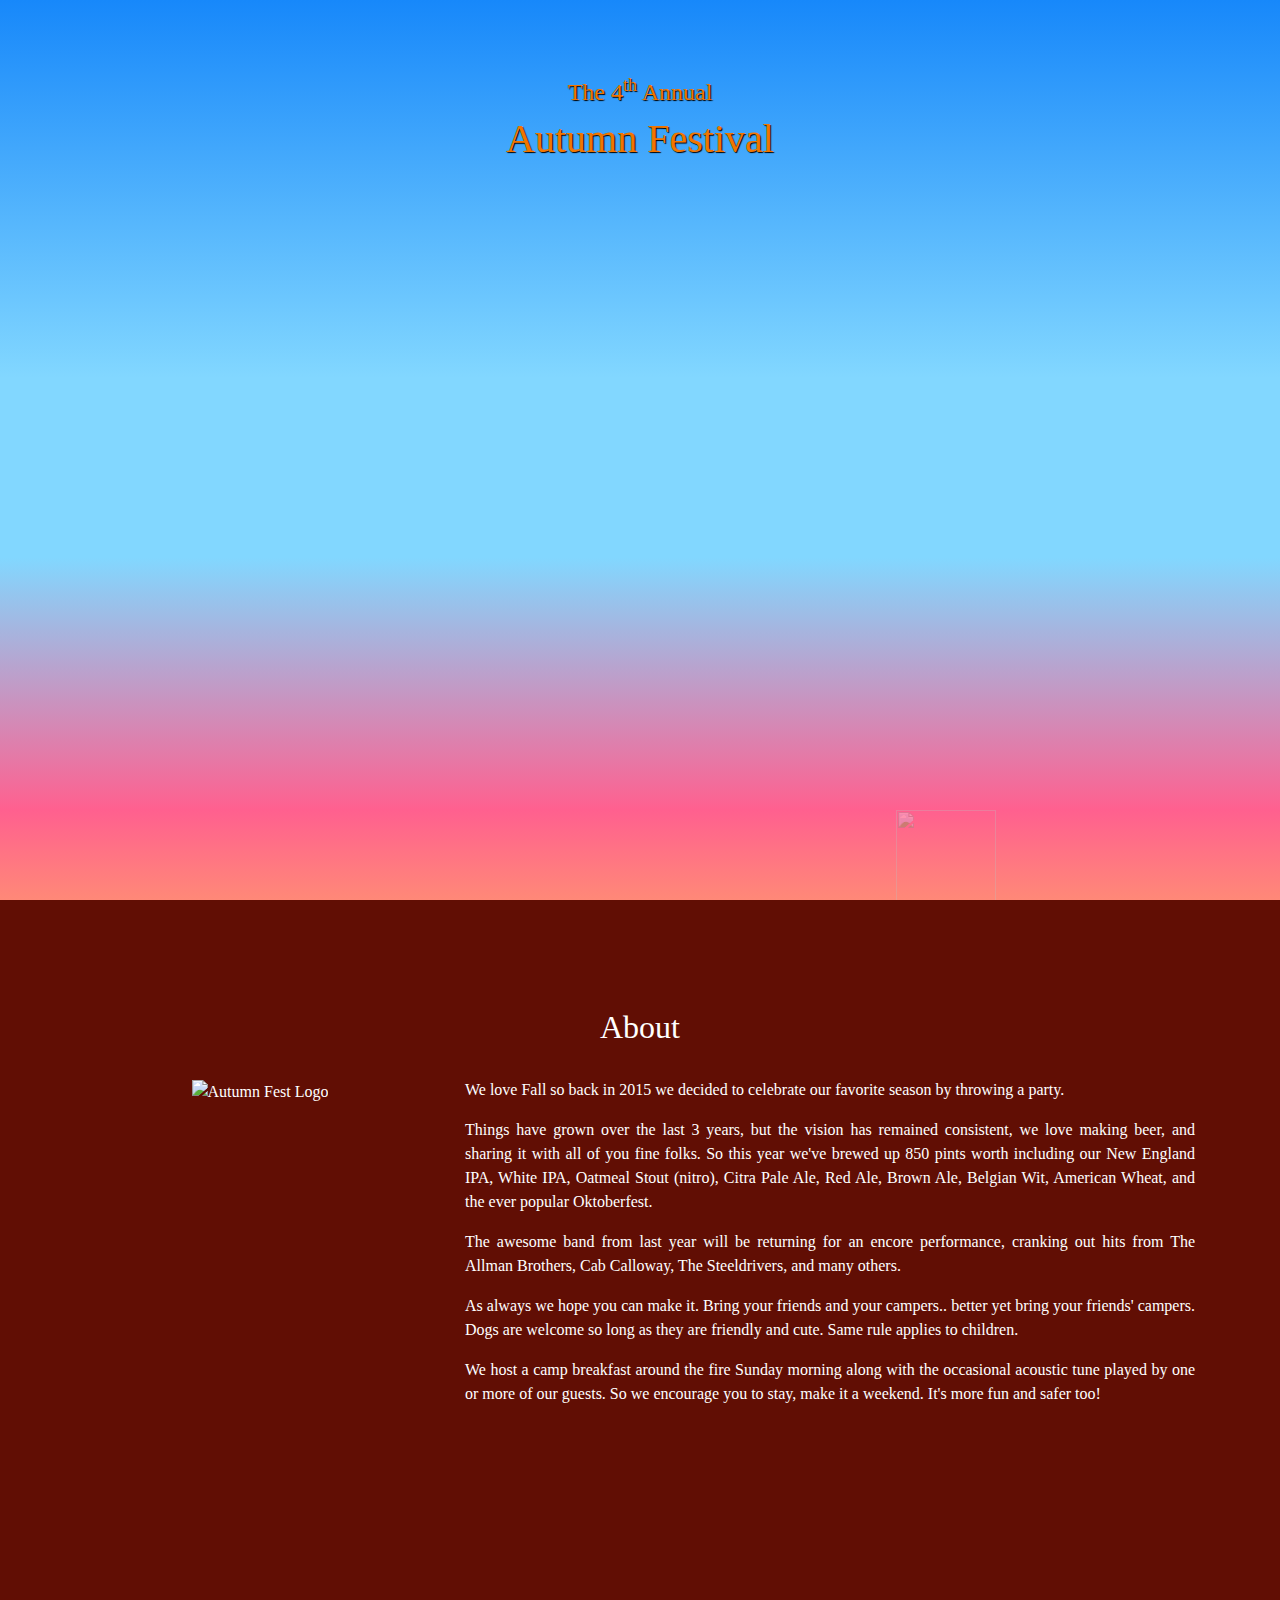
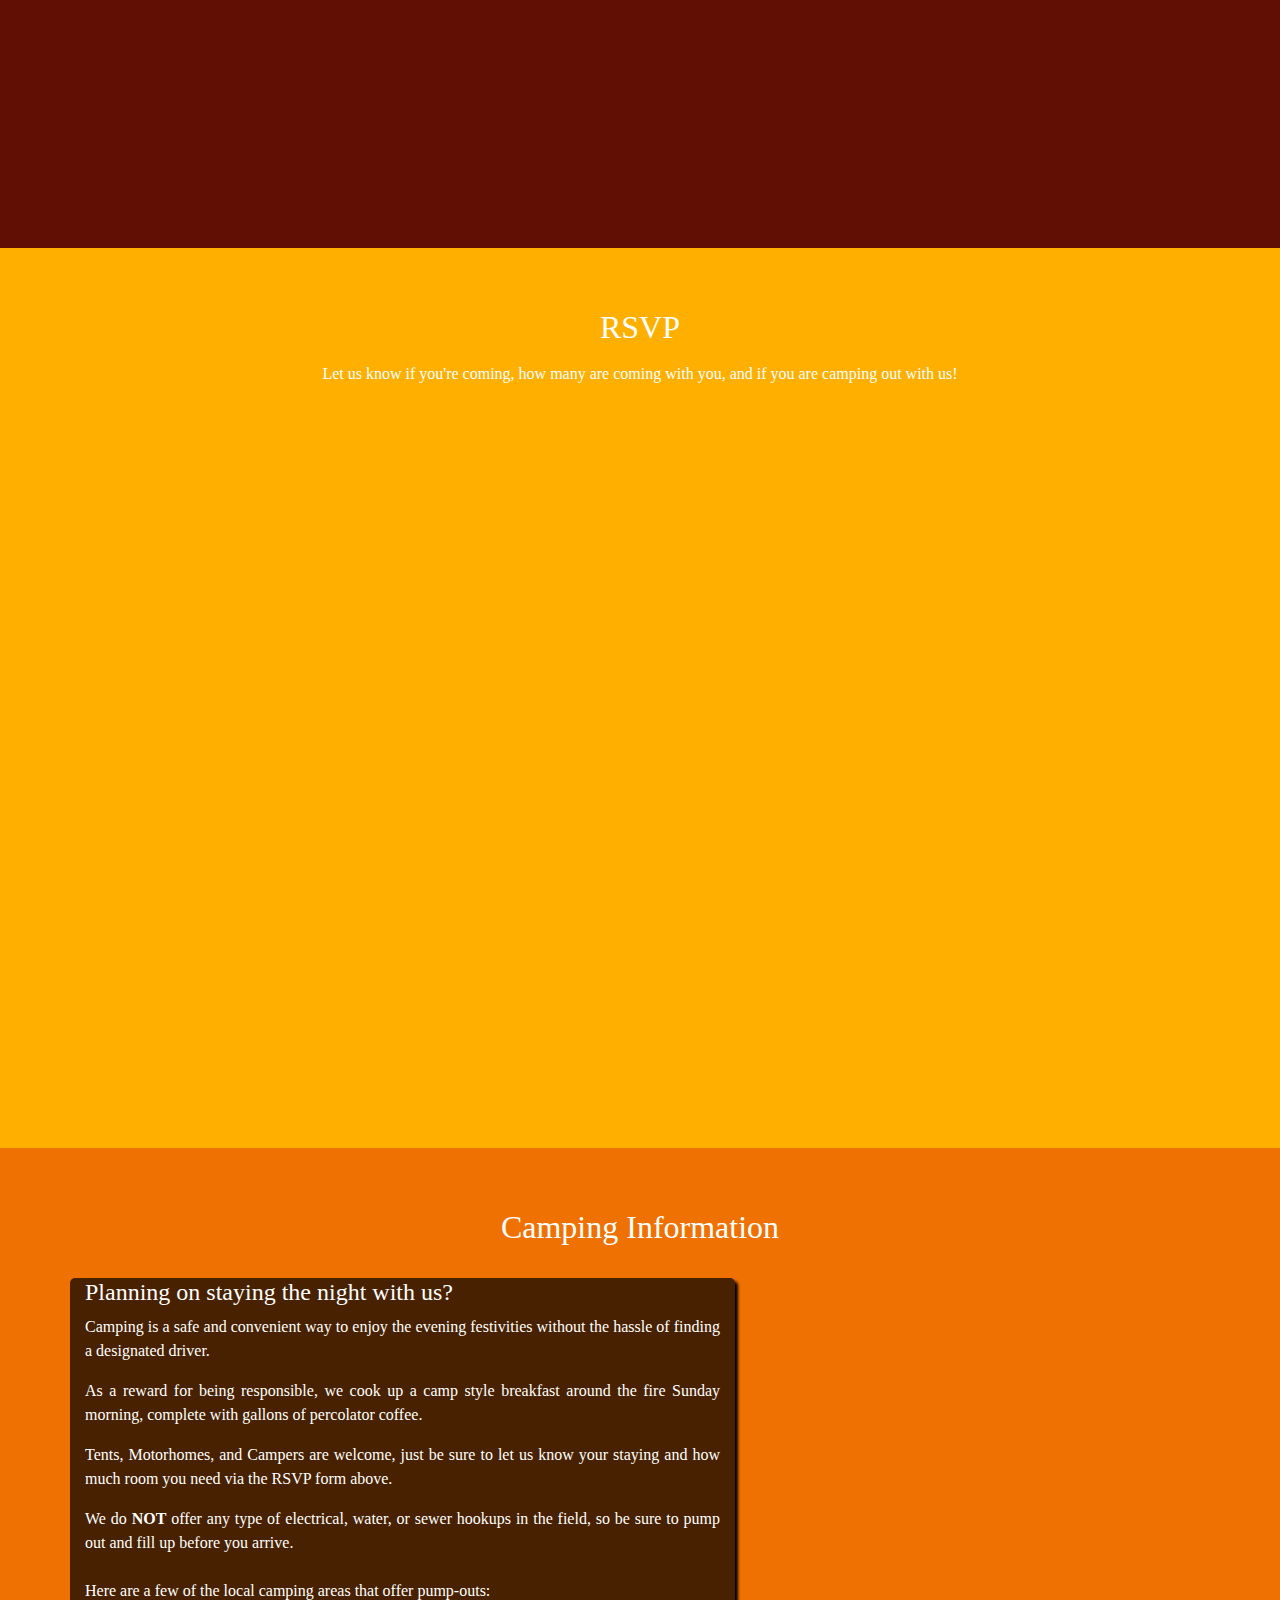
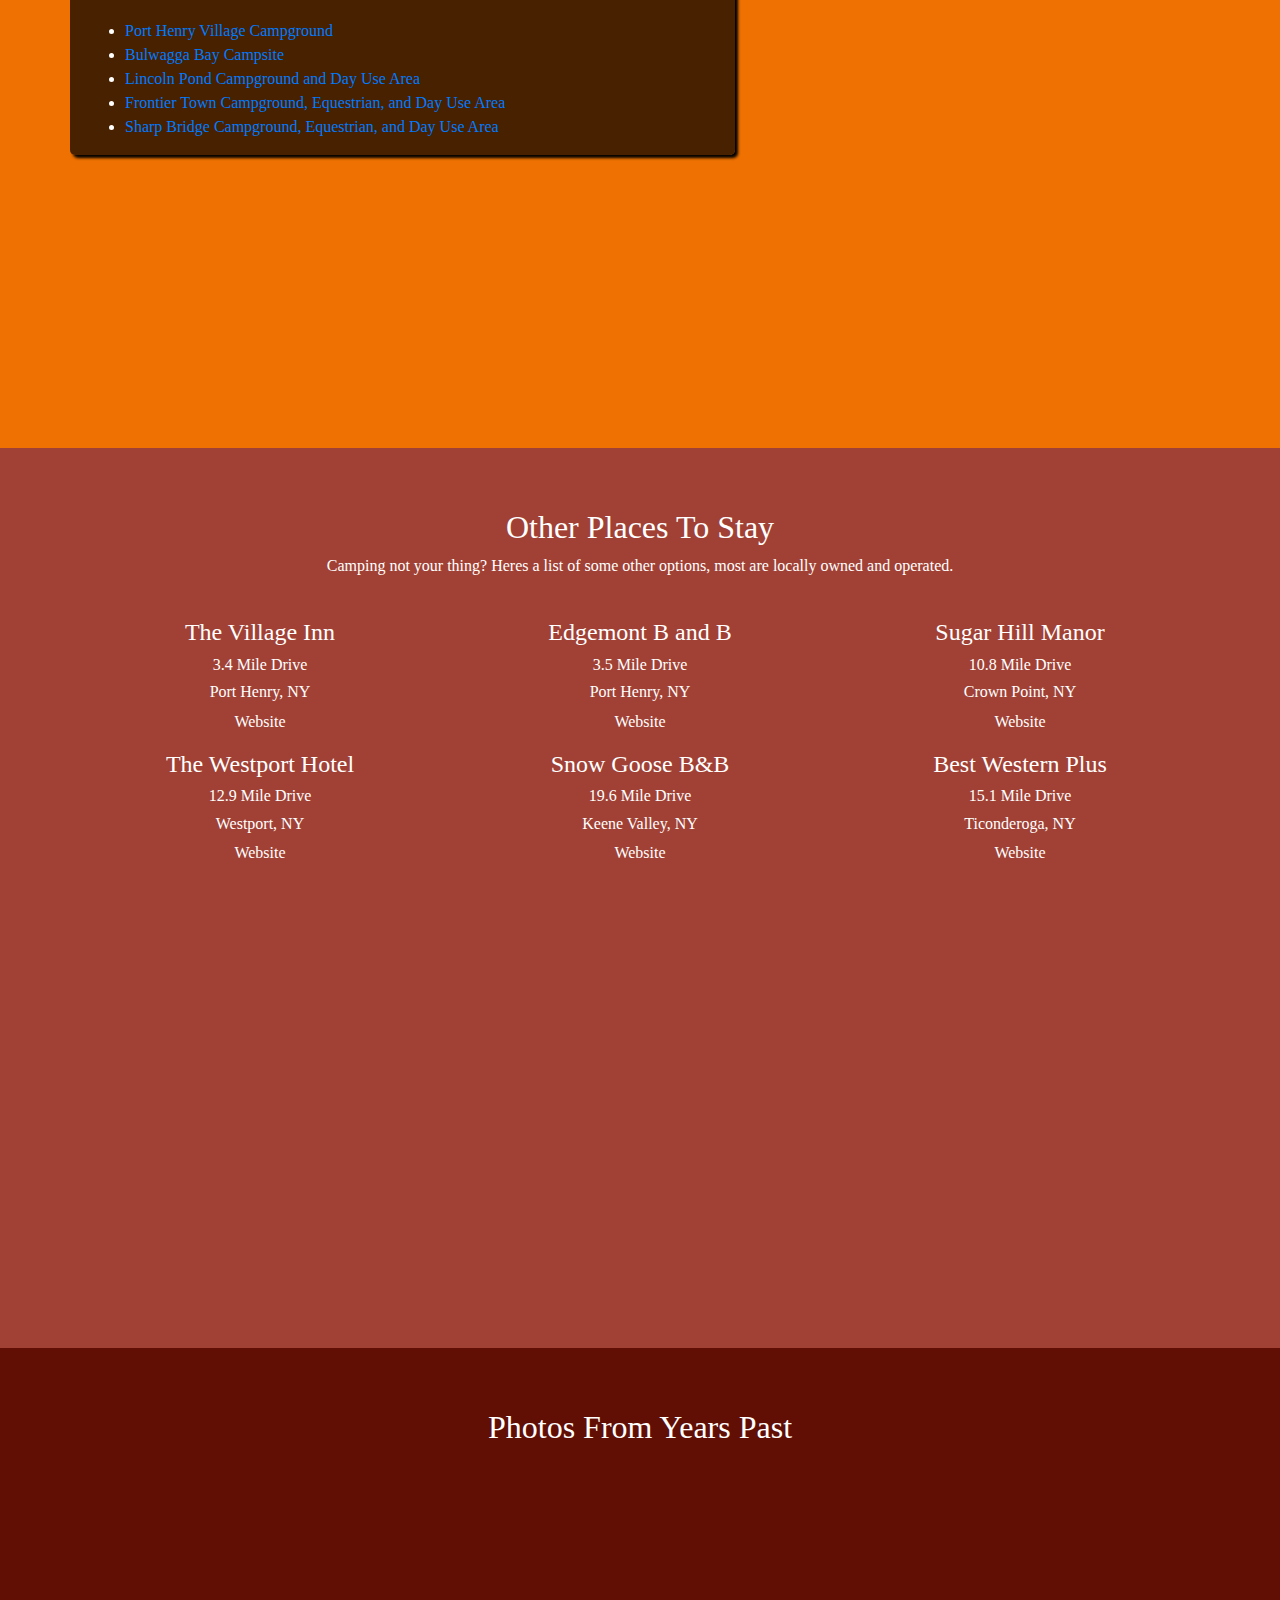
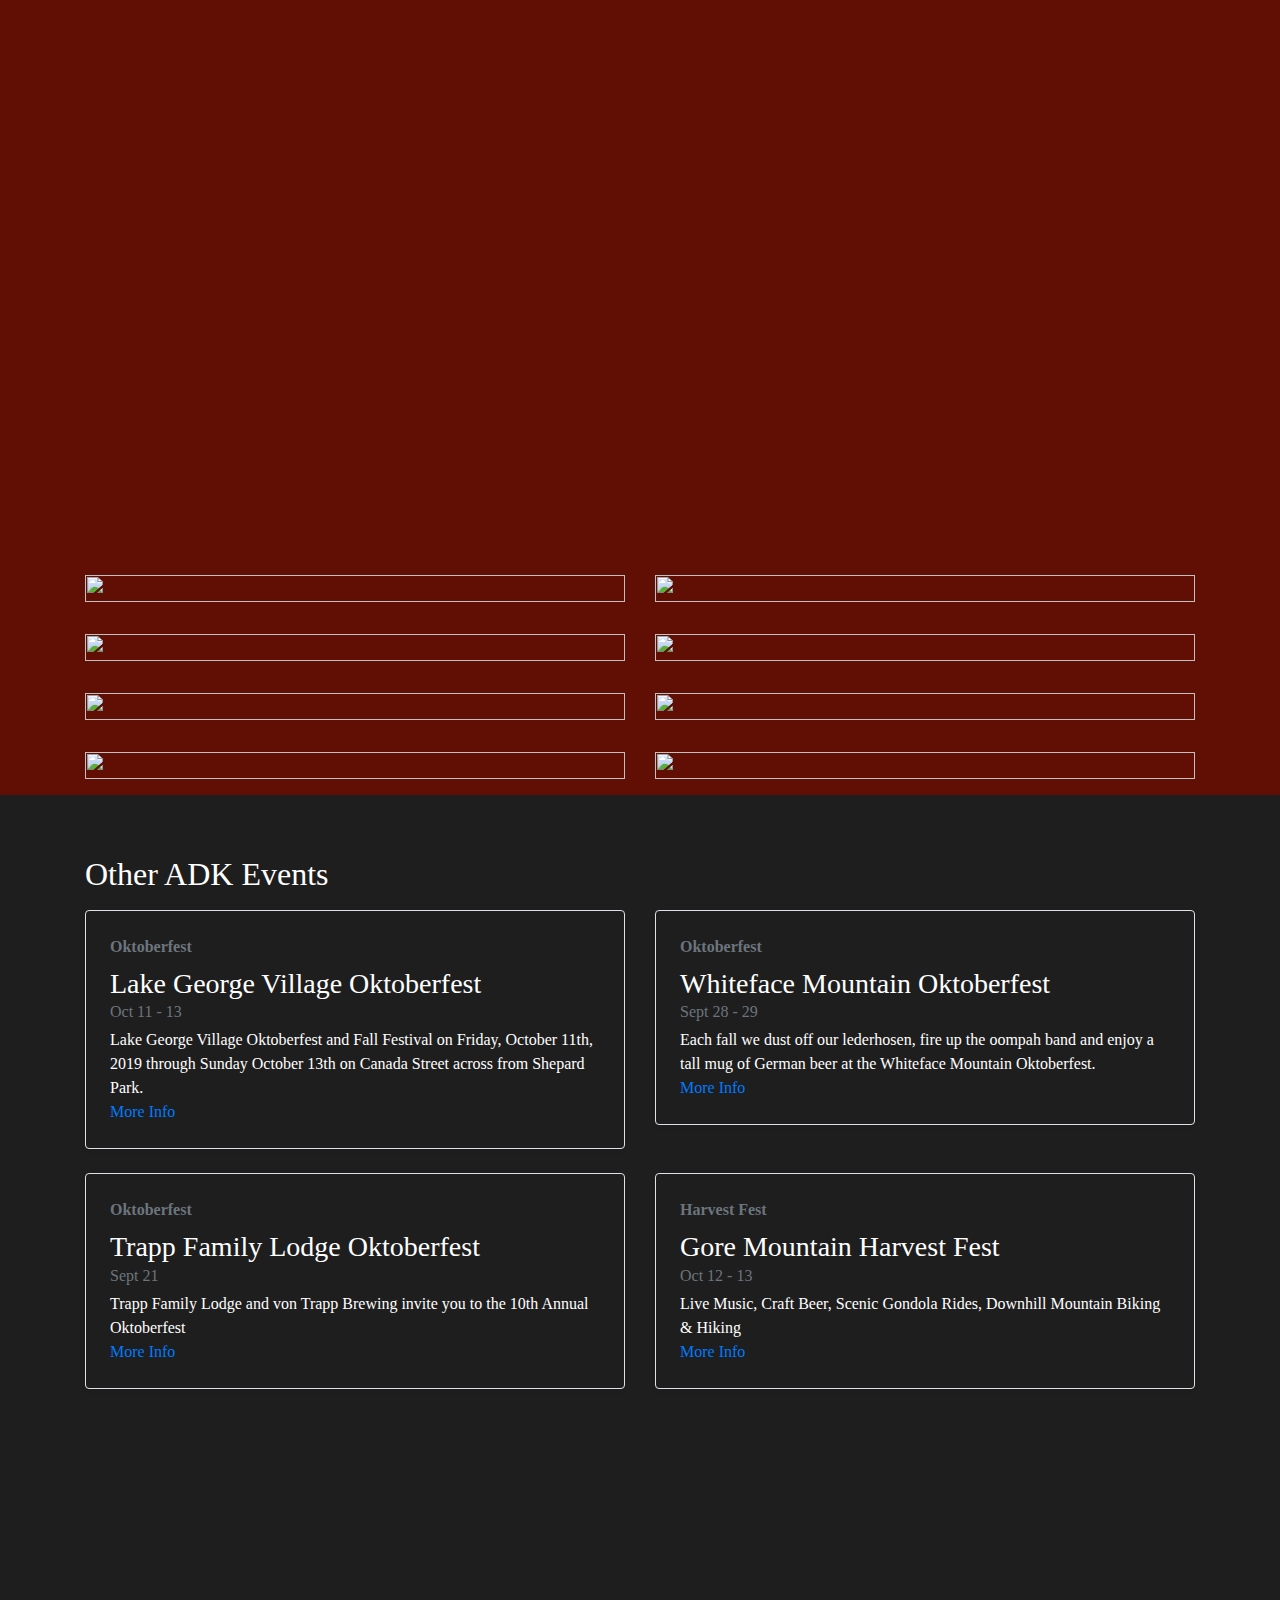
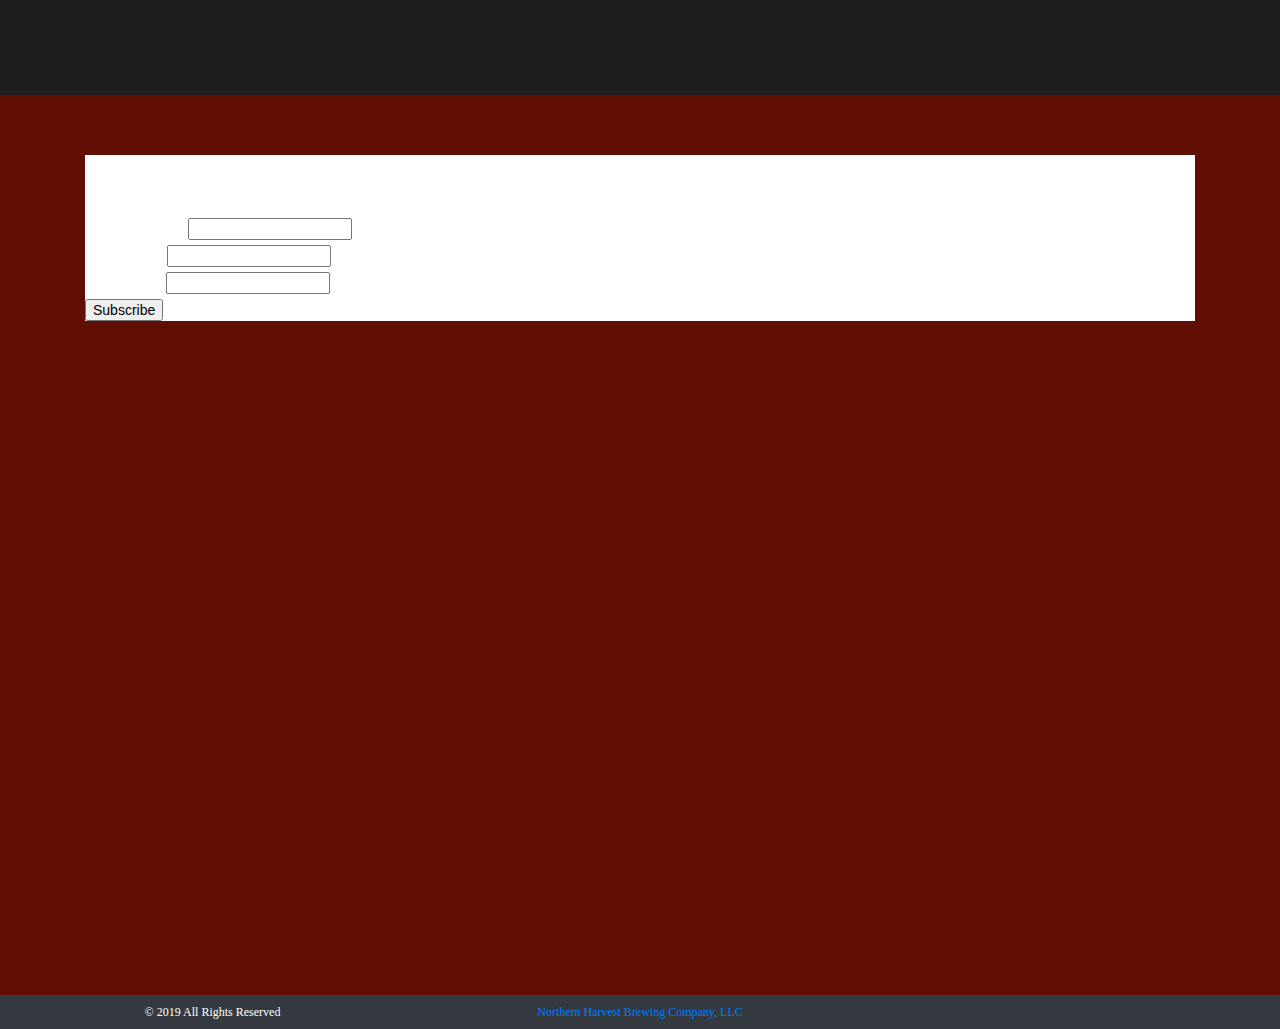
==== index.html @ 264a2924 "updated OG Image" ====
<!DOCTYPE html>
<html>

<head>
    <title>2019 Adirondack Autumn Festival | 4th Annual Adirondack Autumn Festival in Moriah, NY</title>

    <!-- Icons -->
    <link rel="apple-touch-icon" href="images/icons/apple-icon-precomposed.png" />
    <link rel="shortcut icon" href="images/icons/favicon.ico">

    <!-- OLD Meta Tags -->
    <meta charset="utf-8">
    <meta name="viewport" content="width=device-width, initial-scale=1">
    <meta name="title" content="Autumn Festival | October 12th 2019 in Moriah, NY">
    <meta name="description" content="The 4th Annual Autumn Festival - October 12th 2019 in the beautiful Adirondack Mountains - Craft Beer, Lawn Games, Live Music, &amp; Fall Flavors">
    <meta name="keywords" content="Autumn, Festival, Adirondacks, Craft Beer, Live Music, Fall Festival">
    <meta name="robots" content="index, follow">
    <meta http-equiv="Content-Type" content="text/html; charset=utf-8">
    <meta name="language" content="English">
    <meta name="author" content="Gabriel Jaquish">

    <!-- Twitter Card data -->
    <meta name="twitter:card" content="https://adkautumnfest.com/images/AutumnFest2019-OG-Image.jpg">
    <meta name="twitter:site" content="@ADKAutumnFest">
    <meta name="twitter:site:id" content="">
    <meta name="twitter:title" content="The 4th Annual Autumn Festival">
    <meta name="twitter:description" content="The 4th Annual Autumn Festival - October 12th 2019 in the beautiful Adirondack Mountains - Craft Beer, Lawn Games, Live Music, &amp; Fall Flavors">
    <meta name="twitter:creator" content="@ADKAutumnFest">
    <meta name="twitter:creator:id" content="">
    <meta name="twitter:image:src" content="images/icons/apple-icon-180x180.png">


    <!-- Open Graph data -->
    <meta property="og:title" content="The 4th Annual Autumn Festival" />
    <meta property="og:type" content="website" />
    <meta property="og:url" content="https://adkautumnfest.com/" />
    <meta property="og:image" content="https://adkautumnfest.com/images/AutumnFest2019-OG-Image.jpg" />
    <meta property="og:description" content="The 4th Annual Autumn Festival - October 12th 2019 in the beautiful Adirondack Mountains - Craft Beer, Lawn Games, Live Music, &amp; Fall Flavors" />
    <meta property="og:site_name" content="AdkAutumnFest" />


    <!-- Favicons -->
    <link rel="apple-touch-icon" sizes="180x180" href="/images/favicons/apple-touch-icon.png">
    <link rel="icon" type="image/png" sizes="32x32" href="/images/favicons/favicon-32x32.png">
    <link rel="icon" type="image/png" sizes="16x16" href="/images/favicons/favicon-16x16.png">
    <link rel="manifest" href="/images/favicons/site.webmanifest">
    <meta name="msapplication-TileColor" content="#210002">
    <meta name="theme-color" content="#210002">
    <meta name="msapplication-TileColor" content="#610e04">
    <meta name="msapplication-TileImage" content="images/icons/ms-icon-144x144.png">

    <!-- Fontawesome Icons -->
    <script src="https://kit.fontawesome.com/8d11e4091f.js"></script>

    <!-- Stylesheets -->
    <link rel="stylesheet" href="https://stackpath.bootstrapcdn.com/bootstrap/4.3.1/css/bootstrap.min.css" integrity="sha384-ggOyR0iXCbMQv3Xipma34MD+dH/1fQ784/j6cY/iJTQUOhcWr7x9JvoRxT2MZw1T" crossorigin="anonymous">
    <link rel="stylesheet" href="css/autumnfest-min.css" type="text/css" media="screen" charset="utf-8">
    <link rel="stylesheet" href="css/header-min.css" type="text/css" media="screen" charset="utf-8">

</head>

<body>
    <!-- Bootstrap NAVBAR-->
    <nav class="navbar navbar-expand-lg nav" id="nav">
        <a class="navbar-brand" href="./index.html#TOP">Autumn Festival</a>
        <button class="navbar-toggler" type="button" data-toggle="collapse" data-target="#navbarNavAltMarkup" aria-controls="navbarNavAltMarkup" aria-expanded="false" aria-label="Toggle navigation">
                    <span class="nav-hamburger"><i class="fas fa-bars"></i></span>
                    </button>
        <div class="collapse navbar-collapse" id="navbarNavAltMarkup">
            <div class="navbar-nav">
                <a class="nav-item nav-link active" href="./index.html#TOP">Home <span class="sr-only">(current)</span></a>
                <a class="nav-item nav-link" href="./index.html#ABOUT">About</a>
                <a class="nav-item nav-link" href="./index.html#RSVP">RSVP</a>
                <a class="nav-item nav-link" href="./index.html#CAMPING">Camping</a>
                <a class="nav-item nav-link" href="./faq.html">FAQ</a>
                <a class="nav-item nav-link" href="http://store.adkautumnfest.com">Store</a>
                <!--a class="nav-item nav-link" href="./index.html#Contact">Contact</a-->
            </div>
        </div>
    </nav>
    <!-- BEGIN HEADER -->
    <header class="header-parallax" id="parallax-header">
        <div class="parallax TheSky" id="TheSky" data-speed="-4"></div>
        <div class="TheStars" id="TheStars"></div>
        <img src="./images/moon-small.png" class="parallax TheMoon" height="100px" width="100px" data-speed="-2">>


        <div class="container-fluid parallax" data-speed="17" id="title">
            <div class="row">
                <br>
            </div>
            <div class="row title">
                <div class="col-12">
                    <h4>The 4<sup>th</sup> Annual</h4>
                    <h1>Autumn Festival</h1>
                </div>
            </div>
        </div>

        <div class="parallax Layer5" data-speed="9"></div>
        <div class="parallax Layer4" data-speed="7"></div>
        <div class="parallax Layer3" data-speed="5"></div>
        <div class="parallax Layer2" data-speed="3"></div>
        <div class="parallax Layer1"></div>
    </header>

    <!-- This no parallax header is ONLY shown on iPhone and iPad which dont load the interactive header and kind of suck.-->
    <div id="no-parallax">
        <div class="TheSky" id="TheSky"></div>
        <div class="no-parallax"></div>
        <div class="container-fluid parallax" data-speed="200" id="title">
            <div class="row">
                <br>
            </div>
            <div class="row title">
                <div class="col-12">
                    <h4>The 4<sup>th</sup> Annual</h4>
                    <h1>Autumn Festival</h1>
                </div>
            </div>
        </div>
    </div>
    <!-- END HEADER -->

    <main id="main">
        <br>
        <br>
        <!-- BEGIN ABOUT -->
        <section id="ABOUT">
            <div class="container">
                <div class="row">
                    <div class="col-12">
                        <h2 class="text-center">About</h2>
                    </div>
                </div>
                <div class="row">
                    <div class="col-lg-4 col-sm-11 py-4 text-center">
                        <img src="/images/logo-300x370.png" alt="Autumn Fest Logo">
                    </div>
                    <div class="col-lg-8 col-sm-12 py-4 text-justify">
                        <p>
                            We love Fall so back in 2015 we decided to celebrate our favorite season by throwing a party.
                        </p>
                        <p>
                            Things have grown over the last 3 years, but the vision has remained consistent, we love making beer, and sharing it with all of you fine folks. So this year we've brewed up 850 pints worth including our New England IPA, White IPA, Oatmeal Stout (nitro),
                            Citra Pale Ale, Red Ale, Brown Ale, Belgian Wit, American Wheat, and the ever popular Oktoberfest.<br>
                        </p>
                        <p>
                            The awesome band from last year will be returning for an encore performance, cranking out hits from The Allman Brothers, Cab Calloway, The Steeldrivers, and many others.
                        </p>
                        <p>
                            As always we hope you can make it. Bring your friends and your campers.. better yet bring your friends' campers. Dogs are welcome so long as they are friendly and cute. Same rule applies to children.
                        </p>
                        <p>
                            We host a camp breakfast around the fire Sunday morning along with the occasional acoustic tune played by one or more of our guests. So we encourage you to stay, make it a weekend. It's more fun and safer too!
                        </p>

                    </div>
                </div>
            </div>
        </section>
        <!-- END ABOUT -->

        <!-- BEGIN RSVP -->
        <section id="RSVP">
            <div class="container">
                <div class="row">
                    <div class="col-12">
                        <h2 class="text-center uppercase">RSVP</h2>
                    </div>
                </div>
                <div class="row">
                    <div class="col-lg-12 text-center py-2">
                        Let us know if you're coming, how many are coming with you, and if you are camping out with us!
                    </div>
                </div>
                <div class="row">
                    <div class="col-12 py-2">
                        <!-- BEGIN EVENTBRITE FORM -->
                        <div id="eventbrite-widget-container-63926223054"></div>

                        <script src="https://www.eventbrite.com/static/widgets/eb_widgets.js"></script>

                        <script type="text/javascript">
                            var exampleCallback = function() {
                                console.log('Order complete!');
                            };

                            window.EBWidgets.createWidget({
                                // Required
                                widgetType: 'checkout',
                                eventId: '63926223054',
                                iframeContainerId: 'eventbrite-widget-container-63926223054',

                                // Optional
                                iframeContainerHeight: 425, // Widget height in pixels. Defaults to a minimum of 425px if not provided
                                onOrderComplete: exampleCallback // Method called when an order has successfully completed
                            });
                        </script>
                        <!-- END EVENTBRITE FORM -->
                    </div>
                </div>
            </div>
        </section>
        <!-- END RSVP -->

        <section id="CAMPING">
            <div class="container">
                <div class="row">
                    <div class="col-12">
                        <h2 class="text-center uppercase">Camping Information</h2>
                    </div>
                </div>
                <div class="row">
                    <div class="col-lg-7 col-sm-11 text-justify my-4 camping-block">
                        <h4>Planning on staying the night with us?</h4>
                        <p>
                            Camping is a safe and convenient way to enjoy the evening festivities without the hassle of finding a designated driver.
                        </p>
                        <p>
                            As a reward for being responsible, we cook up a camp style breakfast around the fire Sunday morning, complete with gallons of percolator coffee.
                        </p>
                        <p>
                            Tents, Motorhomes, and Campers are welcome, just be sure to let us know your staying and how much room you need via the RSVP form above.
                        </p>
                        <p>
                            We do <strong>NOT</strong> offer any type of electrical, water, or sewer hookups in the field, so be sure to pump out and fill up before you arrive.<br><br>Here are a few of the local camping areas that offer pump-outs:
                        </p>
                        <ul>
                            <li>
                                <a href="https://www.porthenrymoriah.com/visit/campgrounds/village-campground-and-rv-park" target="_blank">Port Henry Village Campground</a>
                            </li>
                            <li>
                                <a href="https://www.porthenrymoriah.com/visit/campgrounds/bulwagga-bay-campground" target="_blank">Bulwagga Bay Campsite</a>
                            </li>
                            <li>
                                <a href="https://www.dec.ny.gov/outdoor/24477.html" target="_blank">Lincoln Pond Campground and Day Use Area</a>
                            </li>
                            <li>
                                <a href="https://www.dec.ny.gov/outdoor/112046.html" target="_blank">Frontier Town Campground, Equestrian, and Day Use Area</a>
                            </li>
                            <li>
                                <a href="https://www.dec.ny.gov/outdoor/24497.html" target="_blank">Sharp Bridge Campground, Equestrian, and Day Use Area</a>
                            </li>
                        </ul>
                    </div>
                    <div class="col-lg-4 col-sm-12">
                    </div>
                </div>
            </div>
        </section>

        <section id="HOTELS">
            <div class="container">
                <div class="row">
                    <div class="col-12 text-center">
                        <h2>Other Places To Stay</h2>
                        <p>Camping not your thing? Heres a list of some other options, most are locally owned and operated.</p>
                    </div>
                </div>
                <div class="row my-4">
                    <div class="col-lg-4 col-sm-12 text-center">
                        <a href="http://villageinnandredbrickcafe.us/village-inn" target="_blank">
                            <h4>The Village Inn</h4>
                        </a>
                        <h6>3.4 Mile Drive</h6>
                        <h6>Port Henry, NY</h6>
                        <div class="row text-center">
                            <div class="col-4"></div>
                            <div class="col-1">
                                <a href="https://www.facebook.com/Thevillageinnph/" target="_blank"><i class="fab fa-facebook-square"></i></a>
                            </div>
                            <div class="col-1">
                                <a href="tel:+01-518-250-0993" itemprop="telephone" rel="nofollow"><i class="fas fa-phone-square"></i></a>
                            </div>
                            <div class="col-1">
                                <a href="http://villageinnandredbrickcafe.us/village-inn" target="_blank"><i class="fas fa-link"></i></a>
                            </div>
                            <div class="col-1">
                                <i class="fab fa-facebook"></i>
                            </div>
                            <div class="col-4"></div>
                        </div>
                        <p>
                            <a href="http://villageinnandredbrickcafe.us/village-inn" target="_blank">Website</a>
                        </p>
                    </div>
                    <div class="col-lg-4 col-sm-12 text-center">
                        <a href="https://www.edgemontbandb.com/" target="_blank">
                            <h4>Edgemont B and B</h4>
                        </a>
                        <h6>3.5 Mile Drive</h6>
                        <h6>Port Henry, NY</h6>
                        <p>
                            <a href="https://www.edgemontbandb.com/" target="_blank">Website</a>
                        </p>
                    </div>

                    <div class="col-lg-4 col-sm-12 text-center">
                        <a href="http://www.sugarhillmanor.com/" target="_blank">
                            <h4>Sugar Hill Manor</h4>
                        </a>
                        <h6>10.8 Mile Drive</h6>
                        <h6>Crown Point, NY</h6>
                        <p>
                            <a href="http://www.sugarhillmanor.com/" target="_blank">Website</a>
                        </p>
                    </div>
                    <div class="col-lg-4 col-sm-12 text-center">
                        <a href="http://westporthoteltavern.com/" target="_blank">
                            <h4>The Westport Hotel</h4>
                        </a>
                        <h6>12.9 Mile Drive</h6>
                        <h6>Westport, NY</h6>
                        <p>
                            <a href="http://westporthoteltavern.com/" target="_blank">Website</a>
                        </p>
                    </div>
                    <div class="col-lg-4 col-sm-12 text-center">
                        <a href="https://www.thesnowgoose.com/" target="_blank">
                            <h4>Snow Goose B&amp;B</h4>
                        </a>
                        <h6>19.6 Mile Drive</h6>
                        <h6>Keene Valley, NY</h6>
                        <p>
                            <a href="https://www.thesnowgoose.com/" target="_blank">Website</a>
                        </p>
                    </div>
                    <div class="col-lg-4 col-sm-12 text-center">
                        <a href="https://www.bestwestern.com/en_US/book/ticonderoga/hotel-rooms/best-western-plus-ticonderoga-inn-suites/propertyCode.33138.html" target="_blank">
                            <h4>Best Western Plus</h4>
                        </a>
                        <h6>15.1 Mile Drive</h6>
                        <h6>Ticonderoga, NY</h6>
                        <p>
                            <a href="https://www.bestwestern.com/en_US/book/ticonderoga/hotel-rooms/best-western-plus-ticonderoga-inn-suites/propertyCode.33138.html" target="_blank">Website</a>
                        </p>
                    </div>
                </div>

            </div>
        </section>
        <section id="PHOTOS">
            <div class="container">
                <div class="row">
                    <div class="col-12 text-center">
                        <h2>Photos From Years Past</h2>
                    </div>
                    <div class="col-lg-12 col-sm-8 text-center my-4">
                        <iframe width="100%" height="650px" src="https://www.youtube-nocookie.com/embed/wKgVCo8waFk" frameborder="0" allow="accelerometer; autoplay; encrypted-media; gyroscope; picture-in-picture" allowfullscreen></iframe>
                    </div>
                    <div class="col-lg-6 col-sm-8 text-center my-3">
                        <img src="images/Photos/tractor2.jpg" width="100%" height="100%">
                    </div>
                    <div class="col-lg-6 col-sm-8 text-center my-3">
                        <img src="images/Photos/bar_small.jpg" width="100%" height="100%">
                    </div>
                    <div class="col-lg-6 col-sm-8 text-center my-3">
                        <img src="images/Photos/Band1.jpg" width="100%" height="100%">
                    </div>
                    <div class="col-lg-6 col-sm-8 text-center my-3">
                        <img src="images/Photos/Party11.jpg" width="100%" height="100%">
                    </div>
                    <div class="col-lg-6 col-sm-8 text-center my-3">
                        <img src="images/Photos/fire1.jpg" width="100%" height="100%">
                    </div>
                    <div class="col-lg-6 col-sm-8 text-center my-3">
                        <img src="images/Photos/cassie-and-mike.jpg" width="100%" height="100%">
                    </div>
                    <div class="col-lg-6 col-sm-8 text-center my-3">
                        <img src="images/Photos/fire3_small.jpg" width="100%" height="100%">
                    </div>
                    <div class="col-lg-6 col-sm-8 text-center my-3">
                        <img src="images/Photos/latenight-fire.jpg" width="100%" height="100%">
                    </div>
                </div>
            </div>
        </section>

        <section id="EVENTS">
            <div class="container">
                <div class="row mb-2">
                    <div class="col-12">
                        <h2>Other ADK Events</h2>
                    </div>
                </div>

                <div class="row mb-2">
                    <div class="col-md-6">
                        <div class="row no-gutters border rounded overflow-hidden flex-md-row mb-4 shadow-sm h-md-250 position-relative">
                            <div class="col p-4 d-flex flex-column position-static">
                                <strong class="d-inline-block mb-2 text-muted">Oktoberfest</strong>
                                <h3 class="mb-0">Lake George Village Oktoberfest</h3>
                                <div class="mb-1 text-muted">Oct 11 - 13</div>
                                <p class="card-text mb-auto">Lake George Village Oktoberfest and Fall Festival on Friday, October 11th, 2019 through Sunday October 13th on Canada Street across from Shepard Park.</p>
                                <a href="https://lakegeorgeoktoberfest.com/lake-george-octoberfest/" class="stretched-link">More Info</a>
                            </div>
                        </div>
                    </div>

                    <div class="col-md-6">
                        <div class="row no-gutters border rounded overflow-hidden flex-md-row mb-4 shadow-sm h-md-250 position-relative">
                            <div class="col p-4 d-flex flex-column position-static">
                                <strong class="d-inline-block mb-2 text-muted">Oktoberfest</strong>
                                <h3 class="mb-0">Whiteface Mountain Oktoberfest</h3>
                                <div class="mb-1 text-muted">Sept 28 - 29</div>
                                <p class="card-text mb-auto">Each fall we dust off our lederhosen, fire up the oompah band and enjoy a tall mug of German beer at the Whiteface Mountain Oktoberfest.</p>
                                <a href="https://www.whiteface.com/events/oktoberfest" class="stretched-link">More Info</a>
                            </div>
                        </div>
                    </div>

                    <div class="col-md-6">
                        <div class="row no-gutters border rounded overflow-hidden flex-md-row mb-4 shadow-sm h-md-250 position-relative">
                            <div class="col p-4 d-flex flex-column position-static">
                                <strong class="d-inline-block mb-2 text-muted">Oktoberfest</strong>
                                <h3 class="mb-0">Trapp Family Lodge Oktoberfest</h3>
                                <div class="mb-1 text-muted">Sept 21</div>
                                <p class="card-text mb-auto">Trapp Family Lodge and von Trapp Brewing invite you to the 10th Annual Oktoberfest</p>
                                <a href="https://www.trappfamily.com/oktoberfest.htm" class="stretched-link">More Info</a>
                            </div>
                            <div class="col-auto d-none d-lg-block">
                                <img src="" alt="">
                            </div>
                        </div>
                    </div>


                    <div class="col-md-6">
                        <div class="row no-gutters border rounded overflow-hidden flex-md-row mb-4 shadow-sm h-md-250 position-relative">
                            <div class="col p-4 d-flex flex-column position-static">
                                <strong class="d-inline-block mb-2 text-muted">Harvest Fest</strong>
                                <h3 class="mb-0">Gore Mountain Harvest Fest</h3>
                                <div class="mb-1 text-muted">Oct 12 - 13</div>
                                <p class="card-text mb-auto">Live Music, Craft Beer, Scenic Gondola Rides, Downhill Mountain Biking &amp; Hiking</p>
                                <a href="https://www.goremountain.com/events/gore-mountain-harvest-fest" class="stretched-link">More Info</a>
                            </div>
                            <div class="col-auto d-none d-lg-block">
                                <img src="" alt="">
                            </div>
                        </div>
                    </div>

                </div>
            </div>
        </section>


        <section id="SIGNUP">
            <div class="container">
                <div class="row">
                    <div class="col-lg-12">
                        <!-- Begin Mailchimp Signup Form -->
                        <link href="//cdn-images.mailchimp.com/embedcode/classic-10_7.css" rel="stylesheet" type="text/css">
                        <style type="text/css">
                            #mc_embed_signup {
                                background: #fff;
                                clear: left;
                                font: 14px Helvetica, Arial, sans-serif;
                            }
                            /* Add your own Mailchimp form style overrides in your site stylesheet or in this style block.
	   We recommend moving this block and the preceding CSS link to the HEAD of your HTML file. */
                        </style>
                        <div id="mc_embed_signup">
                            <form action="https://beer.us14.list-manage.com/subscribe/post?u=f02f4d15d41ec37ead5d8d954&amp;id=e0ee141011" method="post" id="mc-embedded-subscribe-form" name="mc-embedded-subscribe-form" class="validate" target="_blank" novalidate>
                                <div id="mc_embed_signup_scroll">
                                    <h2>Subscribe</h2>
                                    <div class="indicates-required"><span class="asterisk">*</span> indicates required</div>
                                    <div class="mc-field-group">
                                        <label for="mce-EMAIL">Email Address  <span class="asterisk">*</span></label>
                                        <input type="email" value="" name="EMAIL" class="required email" id="mce-EMAIL">
                                    </div>
                                    <div class="mc-field-group">
                                        <label for="mce-FNAME">First Name  <span class="asterisk">*</span></label>
                                        <input type="text" value="" name="FNAME" class="required" id="mce-FNAME">
                                    </div>
                                    <div class="mc-field-group">
                                        <label for="mce-LNAME">Last Name  <span class="asterisk">*</span></label>
                                        <input type="text" value="" name="LNAME" class="required" id="mce-LNAME">
                                    </div>
                                    <div id="mce-responses" class="clear">
                                        <div class="response" id="mce-error-response" style="display:none"></div>
                                        <div class="response" id="mce-success-response" style="display:none"></div>
                                    </div>
                                    <!-- real people should not fill this in and expect good things - do not remove this or risk form bot signups-->
                                    <div style="position: absolute; left: -5000px;" aria-hidden="true"><input type="text" name="b_f02f4d15d41ec37ead5d8d954_e0ee141011" tabindex="-1" value=""></div>
                                    <div class="clear"><input type="submit" value="Subscribe" name="subscribe" id="mc-embedded-subscribe" class="button"></div>
                                </div>
                            </form>
                        </div>
                    </div>
                </div>
            </div>
            <!--End MailChimp signup-->
        </section>

        <!-- BEGIN CONTACT
        <section id="CONTACT">
            <div class="container">
                <div class="row">
                    <div class="col-lg-12">
                        <h2 class="text-center">Contact Us</h2>
                    </div>
                </div>
                <div class="row">
                    <div class="col-lg-8 mx-auto">
                        <form name="sentMessage" id="contactForm" novalidate="novalidate">
                            <div class="control-group">
                                <div class="form-group floating-label-form-group controls mb-0 pb-2">
                                    <label>Name</label>
                                    <input class="form-control" id="name" type="text" placeholder="Name" required="required" data-validation-required-message="Please enter your name." style="background-image: url(&quot;[data-uri]&quot;);
                            background-repeat: no-repeat; background-attachment: scroll; background-size: 16px 18px; background-position: 98% 50%;">
                                    <p class="help-block text-danger"></p>
                                </div>
                            </div>
                            <div class="control-group">
                                <div class="form-group floating-label-form-group controls mb-0 pb-2">
                                    <label>Email Address</label>
                                    <input class="form-control" id="email" type="email" placeholder="Email Address" required="required" data-validation-required-message="Please enter your email address.">
                                    <p class="help-block text-danger"></p>
                                </div>
                            </div>
                            <div class="control-group">
                                <div class="form-group floating-label-form-group controls mb-0 pb-2">
                                    <label>Phone Number</label>
                                    <input class="form-control" id="phone" type="tel" placeholder="Phone Number" required="required" data-validation-required-message="Please enter your phone number.">
                                    <p class="help-block text-danger"></p>
                                </div>
                            </div>
                            <div class="control-group">
                                <div class="form-group floating-label-form-group controls mb-0 pb-2">
                                    <label>Message</label>
                                    <textarea class="form-control" id="message" rows="5" placeholder="Message" required="required" data-validation-required-message="Please enter a message."></textarea>
                                    <p class="help-block text-danger"></p>
                                </div>
                            </div>
                            <br>
                            <div id="success"></div>
                            <div class="form-group">
                                <button type="submit" onClick="submitToAPI(event)" class="btn btn-primary btn-xl" id="sendMessageButton">Send</button>
                            </div>
                        </form>
                    </div>

                </div>
            </div>
        </section>
    -->
        <!-- END CONTACT -->
        <!-- BEGIN FOOTER -->
        <footer class="bg-dark">
            <div class="container">
                <div class="row py-2">
                    <div class="col-lg-3 col-sm-12 text-center text-white">
                        &copy;<span id="year"> 2019</span> All Rights Reserved
                    </div>
                    <div class="col-lg-6 col-sm-12 text-center text-white">
                        <a href="https://www.northernharvest.beer/" target="_blank">Northern Harvest Brewing Company, LLC</a>
                    </div>
                </div>
            </div>
        </footer>
        <!-- END FOOTER -->
    </main>

    <!-- Scripts -->
    <!-- Javascript that handles the scrolling Mountains and sky transition-->
    <script src="js/app-min.js"></script>
    <script src="https://code.jquery.com/jquery-3.3.1.slim.min.js" integrity="sha384-q8i/X+965DzO0rT7abK41JStQIAqVgRVzpbzo5smXKp4YfRvH+8abtTE1Pi6jizo" crossorigin="anonymous"></script>
    <script src="https://cdnjs.cloudflare.com/ajax/libs/popper.js/1.14.7/umd/popper.min.js" integrity="sha384-UO2eT0CpHqdSJQ6hJty5KVphtPhzWj9WO1clHTMGa3JDZwrnQq4sF86dIHNDz0W1" crossorigin="anonymous"></script>
    <script src="https://stackpath.bootstrapcdn.com/bootstrap/4.3.1/js/bootstrap.min.js" integrity="sha384-JjSmVgyd0p3pXB1rRibZUAYoIIy6OrQ6VrjIEaFf/nJGzIxFDsf4x0xIM+B07jRM" crossorigin="anonymous"></script>
</body>

</html>
---- css/autumnfest-min.css ----
@font-face{font-family:'National Park Regular';src:url("../text/NationalPark/NationalPark-Regular.woff2") format("woff2"),url("../text/NationalPark/NationalPark-Regular.woff") format("woff");font-weight:normal;font-style:normal}@font-face{font-family:'National Park Heavy';src:url("../text/NationalPark/NationalPark-Heavy.woff2") format("woff2"),url("../text/NationalPark/NationalPark-Heavy.woff") format("woff");font-weight:900;font-style:normal}@font-face{font-family:'National Park Outline';src:url("../text/NationalPark/NationalPark-Outline.woff2") format("woff2"),url("../text/NationalPark/NationalPark-Outline.woff") format("woff");font-weight:normal;font-style:normal}@font-face{font-family:'National Park Thin';src:url("../text/NationalPark/NationalPark-Thin.woff2") format("woff2"),url("../text/NationalPark/NationalPark-Thin.woff") format("woff");font-weight:100;font-style:normal}html{scroll-behavior:smooth;background-color:#610e04;color:#ffaf00;font-weight:300;font-style:normal;line-height:1;overflow-x:hidden}body{font-family:"National Park Thin";text-align:left;display:inline-block;-webkit-box-orient:vertical;-webkit-box-direction:normal;flex-direction:column}h1,h2,h3,h4,h5{font-family:"National Park Regular"}.nav{position:fixed;top:-100px;width:100vw;background-color:#210002;-webkit-transition:500ms;transition:500ms;-webkit-transition-duration:500ms;transition-duration:500ms;z-index:4}.navbar-brand{font-size:1rem}.nav a{color:#ffaf00;-webkit-transition:500ms;transition:500ms;-webkit-transition-duration:500ms;transition-duration:500ms;text-decoration:none}.nav a:hover{color:#ff7000;-webkit-transition:500ms;transition:500ms;-webkit-transition-duration:500ms;transition-duration:500ms}.nav ul{float:right;list-style-type:none;margin:0;padding:0;overflow:hidden}.nav ul li a{display:block;color:#ffaf00;text-align:center;text-decoration:none}.nav-hamburger i{color:#ffaf00;-webkit-transition:500ms;transition:500ms;-webkit-transition-duration:500ms;transition-duration:500ms;text-decoration:none}.nav-hamburger i:hover{color:#ff7000;-webkit-transition:500ms;transition:500ms;-webkit-transition-duration:500ms;transition-duration:500ms}main{position:absolute;top:100vh;min-width:100vw;z-index:1;background-color:#610e04;margin:0;padding:0;-webkit-box-flex:1;flex:1}section{color:white;min-height:100vh;margin:0;padding-top:60px}.logo{height:100%;width:100%;margin-left:auto;margin-right:auto}.logo img{display:block;display:-webkit-box;display:flex;-webkit-box-align:center;align-items:center;text-align:center}#ABOUT{background-color:#610e04}#RSVP{background-color:#ffaf00}#CAMPING{background:url("../images/Photos/tent-in-field.jpg");background-position:right center;background-repeat:no-repeat;background-size:cover;background-color:#ef7101}.camping-block{background:rgba(0,0,0,0.7);color:white;border-radius:5px;box-shadow:3px 3px 3px #000}.photo{max-width:100%;max-height:100%;margin-left:auto;margin-right:auto}#HOTELS{background-color:#a14135}#HOTELS a{color:#FFF}#EVENTS{background-color:#1e1e1e}#CONTACT{background-color:#fb5c01}footer{margin:0;padding:0;width:100vw;z-index:2;font-size:0.75em}
---- css/header-min.css ----
header{min-height:100vh;min-width:100vw;padding:0;margin:0}.no-parallax-header{position:absolute;height:100vh;width:100vw;background-position:center;background-repeat:no-repeat;background-size:cover}.no-parallax{position:absolute;height:100vh;min-width:100vw;background-position:center;background-repeat:no-repeat;background-size:cover;background-image:url("../images/no-parallax.png")}.parallax{position:absolute;height:100vh;width:100vw;background-attachment:fixed;background-position:center;background-repeat:no-repeat;background-size:cover;-webkit-transition:10ms;transition:10ms}.Layer6{background-image:url("../images/header-sky-transition.jpg")}.TheStars{height:100vh;width:100vw;padding:0;margin:0;position:absolute;top:0;left:0}.TheMoon{background-image:url("../images/moon-small.png");position:absolute;left:70vw;top:90vh;width:100px;height:100px;opacity:0.3}.TheSky{background:#1788fa;background:-webkit-linear-gradient(0deg, #4a351d 0%, #ff8b12 40%, #ffb160 45%, #ff608f 55%, #82d7ff 69%, #82d7ff 79%, #1788fa 100%);background:-webkit-gradient(linear, left bottom, left top, from(#4a351d), color-stop(40%, #ff8b12), color-stop(45%, #ffb160), color-stop(55%, #ff608f), color-stop(69%, #82d7ff), color-stop(79%, #82d7ff), to(#1788fa));background:-webkit-linear-gradient(bottom, #4a351d 0%, #ff8b12 40%, #ffb160 45%, #ff608f 55%, #82d7ff 69%, #82d7ff 79%, #1788fa 100%);background:linear-gradient(0deg, #4a351d 0%, #ff8b12 40%, #ffb160 45%, #ff608f 55%, #82d7ff 69%, #82d7ff 79%, #1788fa 100%);height:200vh;width:100vw;padding:0;margin:0;position:absolute;top:0;left:0}.Layer5{background-image:url("../images/Layer5.png")}.Layer4{background-image:url("../images/Layer4.png")}.Layer3{background-image:url("../images/Layer3.png")}.Layer2{background-image:url("../images/Layer2.png")}.Layer1{background-image:url("../images/Layer1.png")}.Layer0{background-image:url("../images/Overlay.png")}.title{text-align:center;padding:30px;z-index:-10;color:#f17500;text-shadow:1px 1px 1px black}
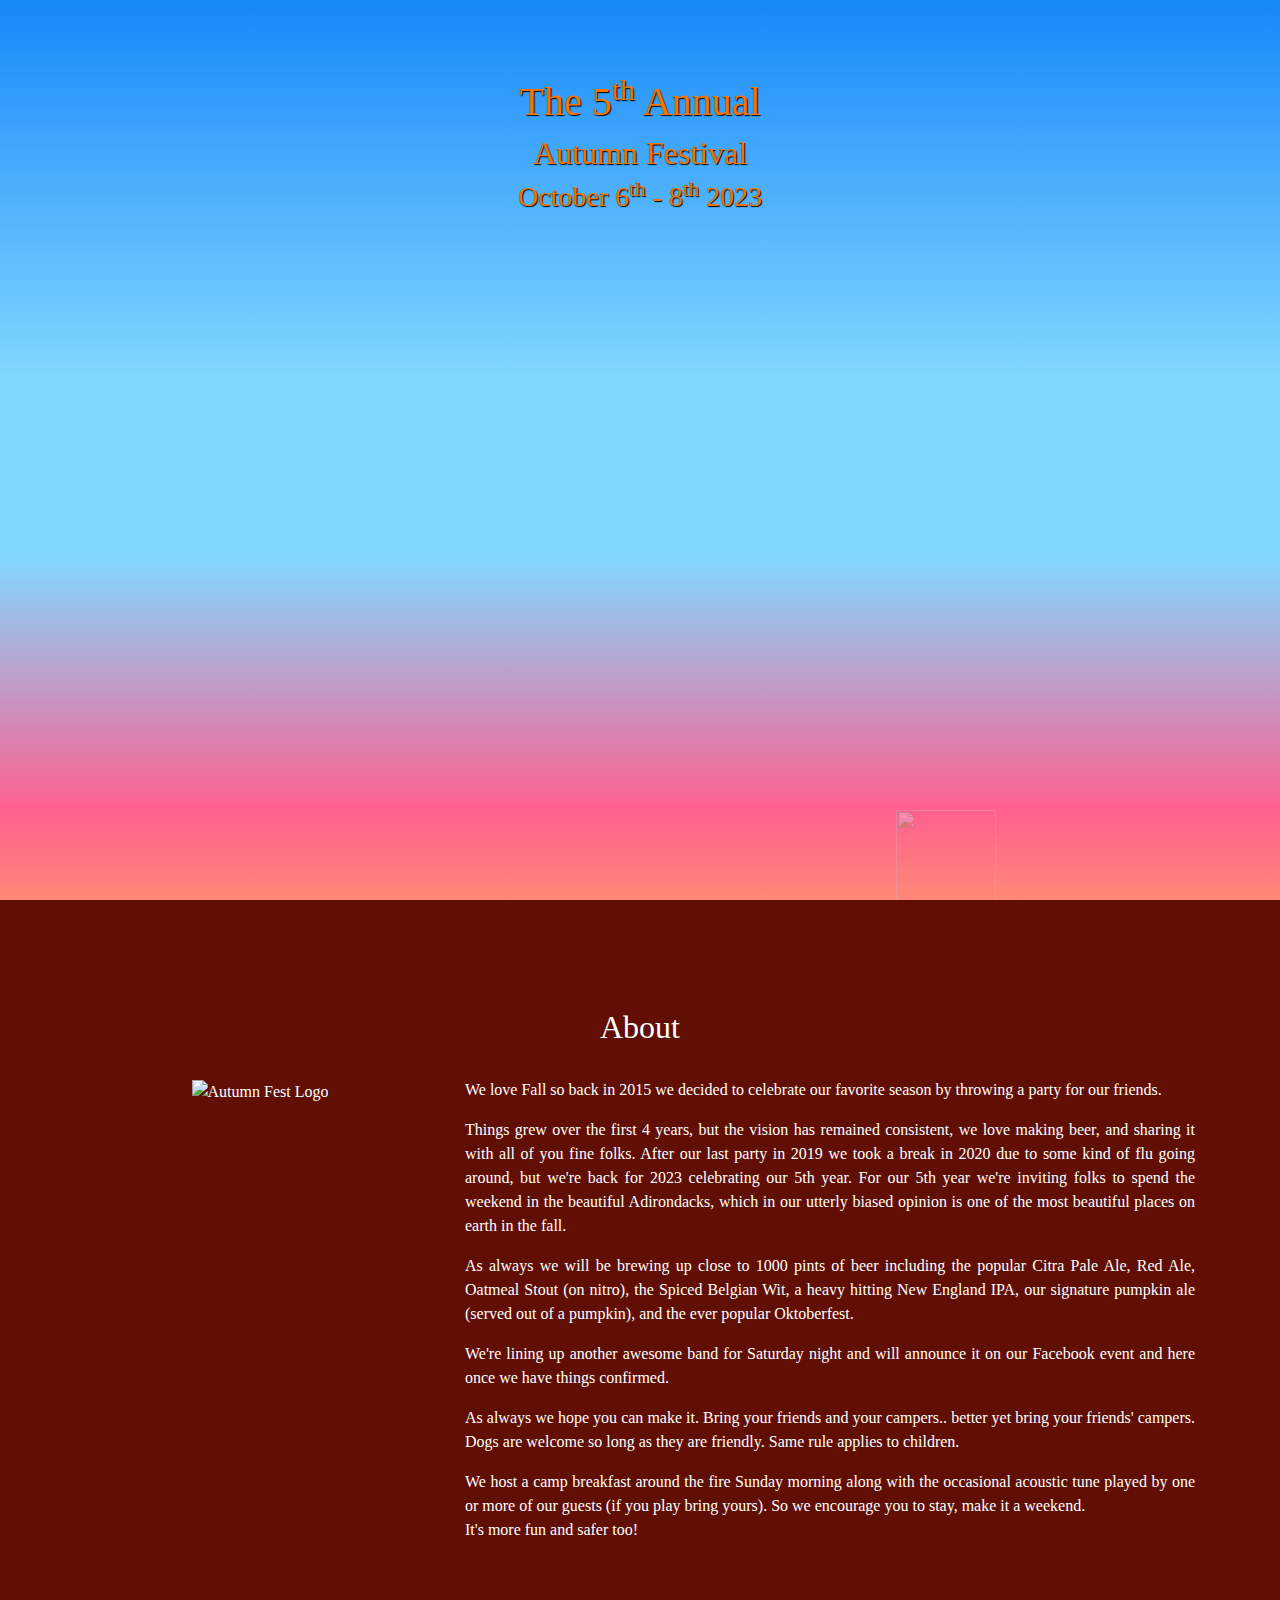
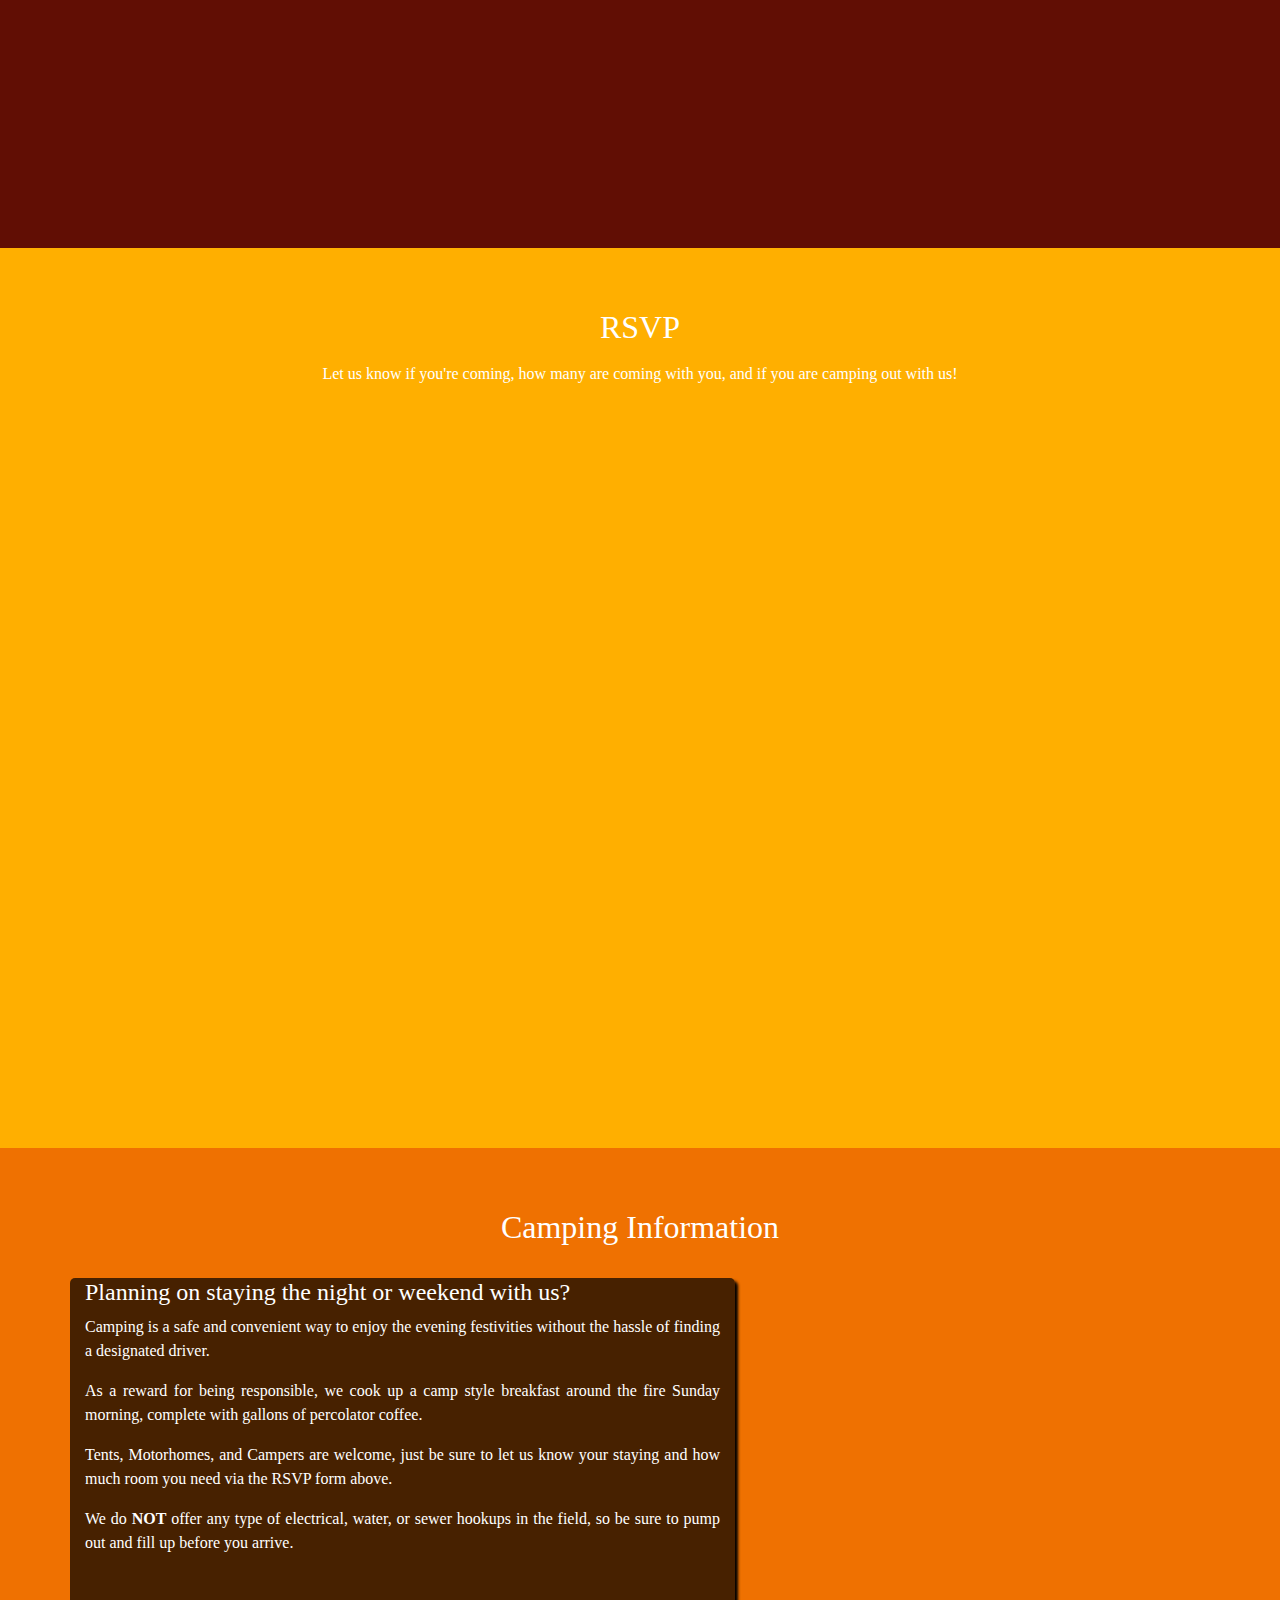
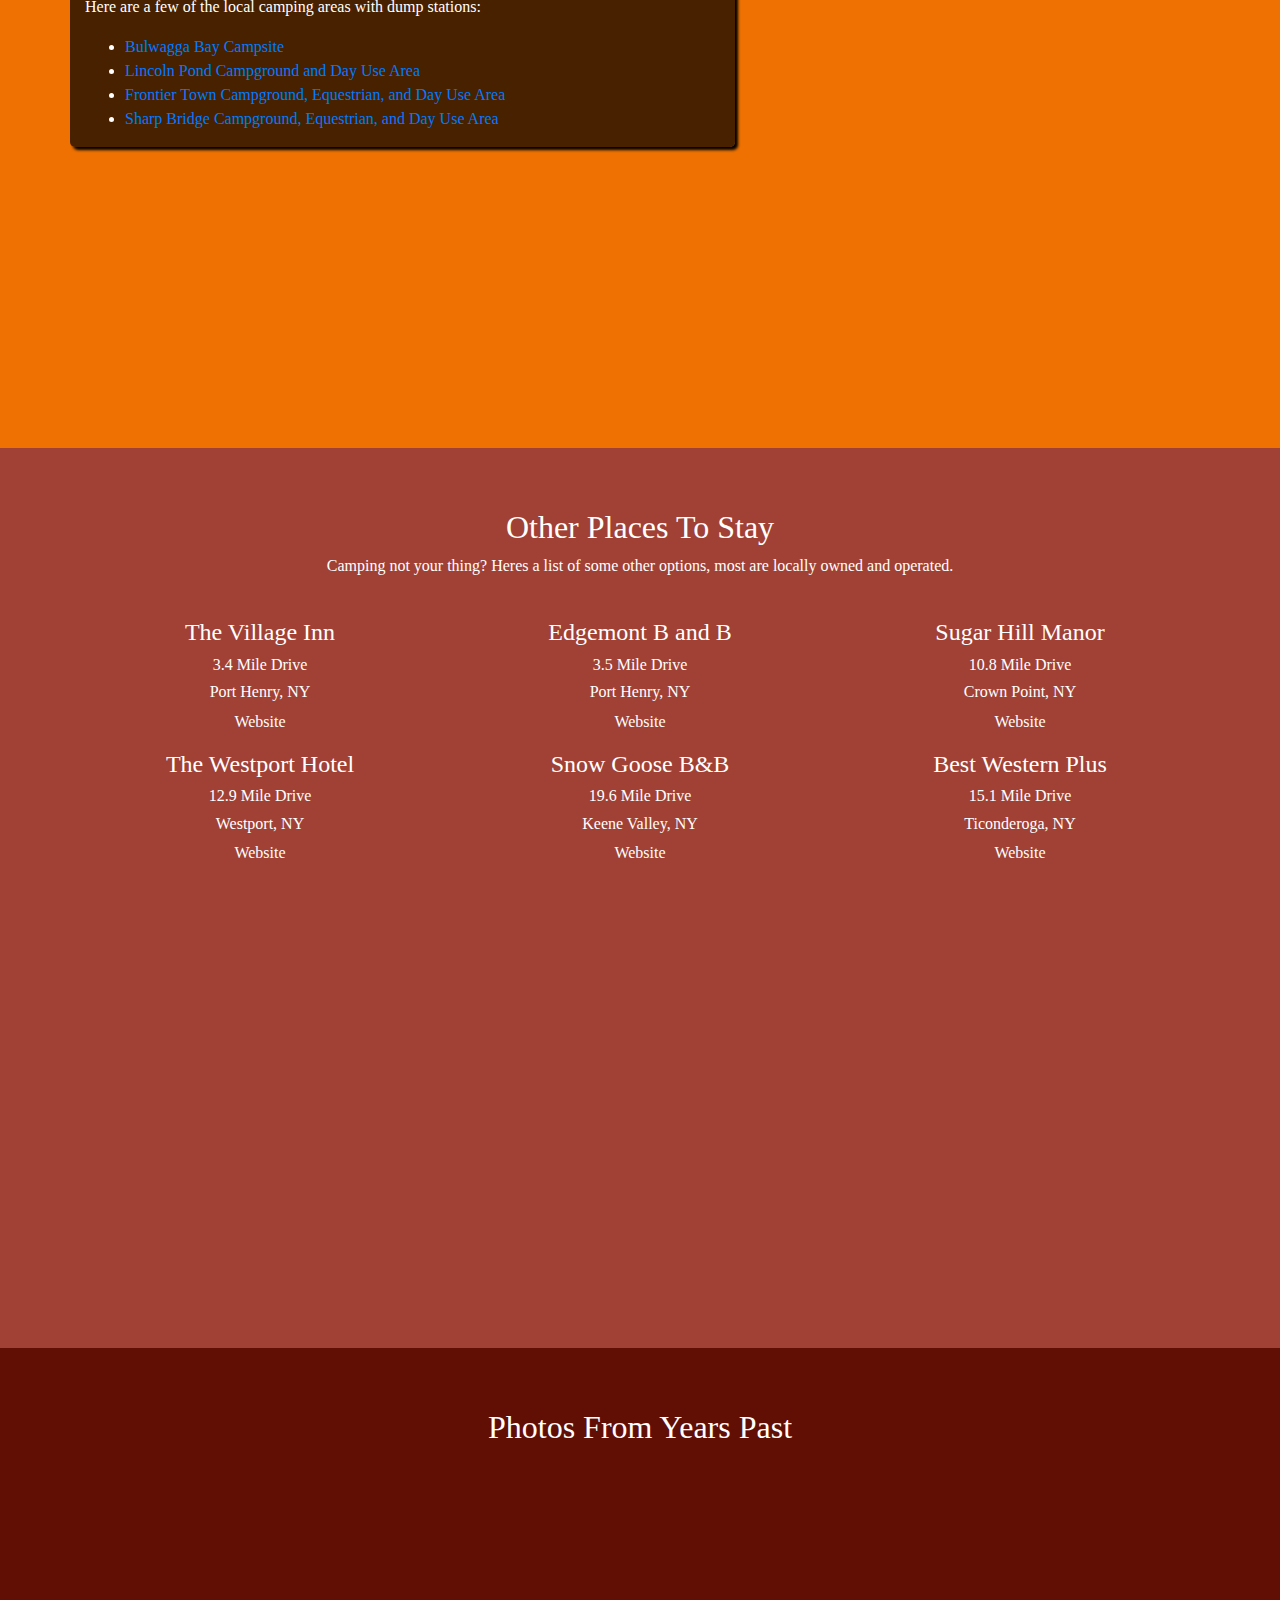
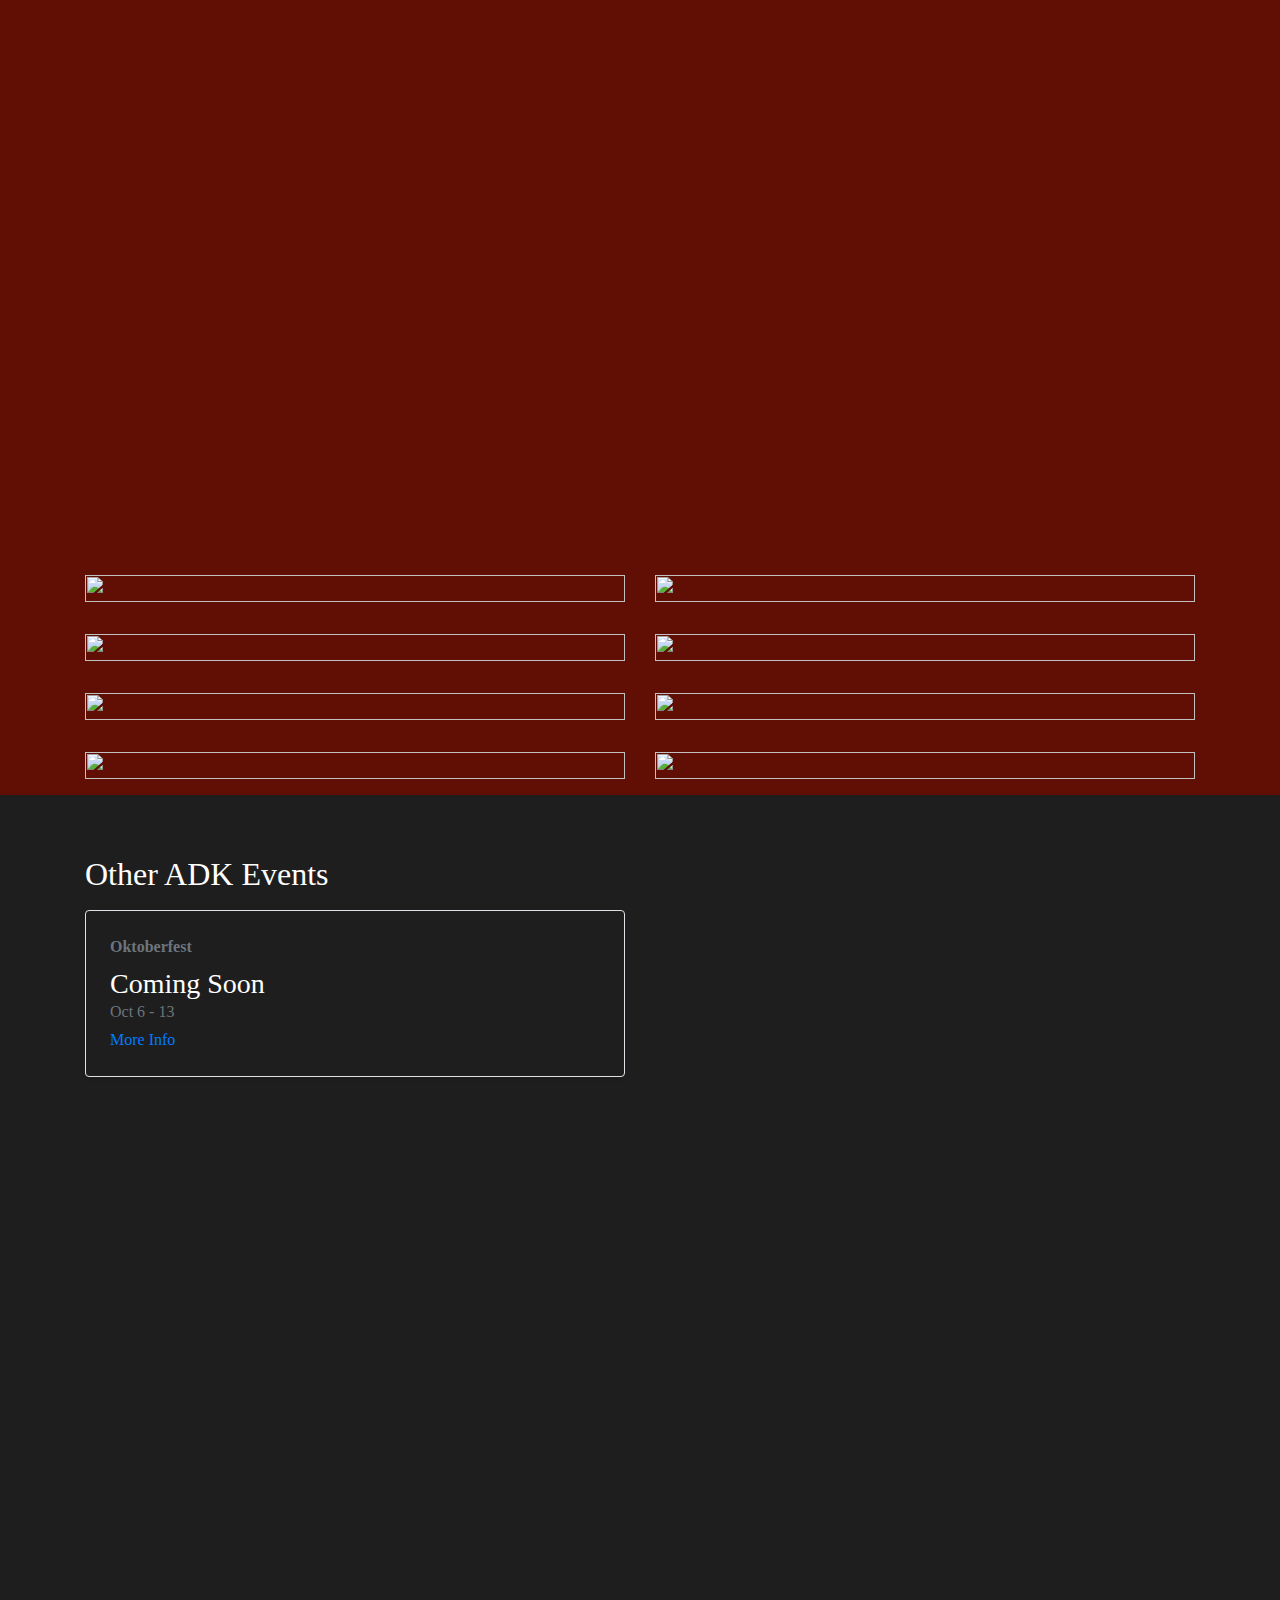
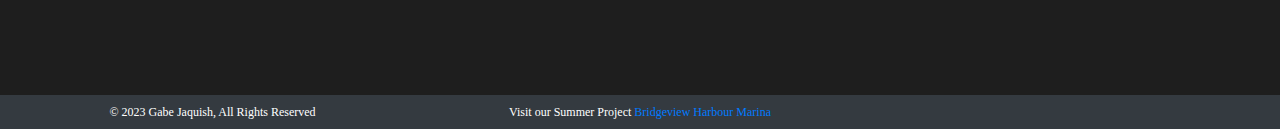
==== commit 60a4cb35: "Update 1 for 2023" ====
--- a/index.html
+++ b/index.html
@@ -2,7 +2,7 @@
 <html>
 
 <head>
-    <title>2019 Adirondack Autumn Festival | 4th Annual Adirondack Autumn Festival in Moriah, NY</title>
+    <title>The 5th Adirondack Autumn Festival | October 6th - 8th 2023 in Moriah, NY</title>
 
     <!-- Icons -->
     <link rel="apple-touch-icon" href="images/icons/apple-icon-precomposed.png" />
@@ -11,8 +11,9 @@
     <!-- OLD Meta Tags -->
     <meta charset="utf-8">
     <meta name="viewport" content="width=device-width, initial-scale=1">
-    <meta name="title" content="Autumn Festival | October 12th 2019 in Moriah, NY">
-    <meta name="description" content="The 4th Annual Autumn Festival - October 12th 2019 in the beautiful Adirondack Mountains - Craft Beer, Lawn Games, Live Music, &amp; Fall Flavors">
+    <meta name="title" content="Autumn Festival | October 6th - 8th 2023 in Moriah, NY">
+    <meta name="description"
+        content="The 5th Annual Autumn Festival - October 6th - 8th 2023 in the beautiful Adirondack Mountains - Craft Beer, Lawn Games, Live Music, &amp; Fall Flavors">
     <meta name="keywords" content="Autumn, Festival, Adirondacks, Craft Beer, Live Music, Fall Festival">
     <meta name="robots" content="index, follow">
     <meta http-equiv="Content-Type" content="text/html; charset=utf-8">
@@ -23,19 +24,21 @@
     <meta name="twitter:card" content="https://adkautumnfest.com/images/AutumnFest2019-OG-Image.jpg">
     <meta name="twitter:site" content="@ADKAutumnFest">
     <meta name="twitter:site:id" content="">
-    <meta name="twitter:title" content="The 4th Annual Autumn Festival">
-    <meta name="twitter:description" content="The 4th Annual Autumn Festival - October 12th 2019 in the beautiful Adirondack Mountains - Craft Beer, Lawn Games, Live Music, &amp; Fall Flavors">
+    <meta name="twitter:title" content="The 5th Annual Autumn Festival">
+    <meta name="twitter:description"
+        content="The 5th Annual Autumn Festival - October 6th - 8th 2023 in the beautiful Adirondack Mountains - Craft Beer, Lawn Games, Live Music, &amp; Fall Flavors">
     <meta name="twitter:creator" content="@ADKAutumnFest">
     <meta name="twitter:creator:id" content="">
     <meta name="twitter:image:src" content="images/icons/apple-icon-180x180.png">
 
 
     <!-- Open Graph data -->
-    <meta property="og:title" content="The 4th Annual Autumn Festival" />
+    <meta property="og:title" content="The 5th Annual Autumn Festival" />
     <meta property="og:type" content="website" />
     <meta property="og:url" content="https://adkautumnfest.com/" />
     <meta property="og:image" content="https://adkautumnfest.com/images/AutumnFest2019-OG-Image.jpg" />
-    <meta property="og:description" content="The 4th Annual Autumn Festival - October 12th 2019 in the beautiful Adirondack Mountains - Craft Beer, Lawn Games, Live Music, &amp; Fall Flavors" />
+    <meta property="og:description"
+        content="The 5th Annual Autumn Festival - October 6th - 8th 2023 in the beautiful Adirondack Mountains - Craft Beer, Lawn Games, Live Music, &amp; Fall Flavors" />
     <meta property="og:site_name" content="AdkAutumnFest" />
 
 
@@ -53,7 +56,8 @@
     <script src="https://kit.fontawesome.com/8d11e4091f.js"></script>
 
     <!-- Stylesheets -->
-    <link rel="stylesheet" href="https://stackpath.bootstrapcdn.com/bootstrap/4.3.1/css/bootstrap.min.css" integrity="sha384-ggOyR0iXCbMQv3Xipma34MD+dH/1fQ784/j6cY/iJTQUOhcWr7x9JvoRxT2MZw1T" crossorigin="anonymous">
+    <link rel="stylesheet" href="https://stackpath.bootstrapcdn.com/bootstrap/4.3.1/css/bootstrap.min.css"
+        integrity="sha384-ggOyR0iXCbMQv3Xipma34MD+dH/1fQ784/j6cY/iJTQUOhcWr7x9JvoRxT2MZw1T" crossorigin="anonymous">
     <link rel="stylesheet" href="css/autumnfest-min.css" type="text/css" media="screen" charset="utf-8">
     <link rel="stylesheet" href="css/header-min.css" type="text/css" media="screen" charset="utf-8">
 
@@ -63,12 +67,14 @@
     <!-- Bootstrap NAVBAR-->
     <nav class="navbar navbar-expand-lg nav" id="nav">
         <a class="navbar-brand" href="./index.html#TOP">Autumn Festival</a>
-        <button class="navbar-toggler" type="button" data-toggle="collapse" data-target="#navbarNavAltMarkup" aria-controls="navbarNavAltMarkup" aria-expanded="false" aria-label="Toggle navigation">
-                    <span class="nav-hamburger"><i class="fas fa-bars"></i></span>
-                    </button>
+        <button class="navbar-toggler" type="button" data-toggle="collapse" data-target="#navbarNavAltMarkup"
+            aria-controls="navbarNavAltMarkup" aria-expanded="false" aria-label="Toggle navigation">
+            <span class="nav-hamburger"><i class="fas fa-bars"></i></span>
+        </button>
         <div class="collapse navbar-collapse" id="navbarNavAltMarkup">
             <div class="navbar-nav">
-                <a class="nav-item nav-link active" href="./index.html#TOP">Home <span class="sr-only">(current)</span></a>
+                <a class="nav-item nav-link active" href="./index.html#TOP">Home <span
+                        class="sr-only">(current)</span></a>
                 <a class="nav-item nav-link" href="./index.html#ABOUT">About</a>
                 <a class="nav-item nav-link" href="./index.html#RSVP">RSVP</a>
                 <a class="nav-item nav-link" href="./index.html#CAMPING">Camping</a>
@@ -80,27 +86,28 @@
     </nav>
     <!-- BEGIN HEADER -->
     <header class="header-parallax" id="parallax-header">
-        <div class="parallax TheSky" id="TheSky" data-speed="-4"></div>
+        <div class="parallax TheSky" id="TheSky" data-speed="-40"></div>
         <div class="TheStars" id="TheStars"></div>
-        <img src="./images/moon-small.png" class="parallax TheMoon" height="100px" width="100px" data-speed="-2">>
-
-
-        <div class="container-fluid parallax" data-speed="17" id="title">
+        <img src="./images/moon-small.png" class="parallax TheMoon" height="100px" width="100px" data-speed="-20">>
+
+
+        <div class="container-fluid parallax" data-speed="170" id="title">
             <div class="row">
                 <br>
             </div>
             <div class="row title">
                 <div class="col-12">
-                    <h4>The 4<sup>th</sup> Annual</h4>
-                    <h1>Autumn Festival</h1>
+                    <h1>The 5<sup>th</sup> Annual</h1>
+                    <h2>Autumn Festival</h2>
+                    <h3>October 6<sup>th</sup> - 8<sup>th</sup> 2023</h3>
                 </div>
             </div>
         </div>
 
-        <div class="parallax Layer5" data-speed="9"></div>
-        <div class="parallax Layer4" data-speed="7"></div>
-        <div class="parallax Layer3" data-speed="5"></div>
-        <div class="parallax Layer2" data-speed="3"></div>
+        <div class="parallax Layer5" data-speed="90"></div>
+        <div class="parallax Layer4" data-speed="70"></div>
+        <div class="parallax Layer3" data-speed="50"></div>
+        <div class="parallax Layer2" data-speed="30"></div>
         <div class="parallax Layer1"></div>
     </header>
 
@@ -139,20 +146,38 @@
                     </div>
                     <div class="col-lg-8 col-sm-12 py-4 text-justify">
                         <p>
-                            We love Fall so back in 2015 we decided to celebrate our favorite season by throwing a party.
-                        </p>
-                        <p>
-                            Things have grown over the last 3 years, but the vision has remained consistent, we love making beer, and sharing it with all of you fine folks. So this year we've brewed up 850 pints worth including our New England IPA, White IPA, Oatmeal Stout (nitro),
-                            Citra Pale Ale, Red Ale, Brown Ale, Belgian Wit, American Wheat, and the ever popular Oktoberfest.<br>
-                        </p>
-                        <p>
-                            The awesome band from last year will be returning for an encore performance, cranking out hits from The Allman Brothers, Cab Calloway, The Steeldrivers, and many others.
-                        </p>
-                        <p>
-                            As always we hope you can make it. Bring your friends and your campers.. better yet bring your friends' campers. Dogs are welcome so long as they are friendly and cute. Same rule applies to children.
-                        </p>
-                        <p>
-                            We host a camp breakfast around the fire Sunday morning along with the occasional acoustic tune played by one or more of our guests. So we encourage you to stay, make it a weekend. It's more fun and safer too!
+                            We love Fall so back in 2015 we decided to celebrate our favorite season by throwing a
+                            party for our friends.
+                        </p>
+                        <p>
+                            Things grew over the first 4 years, but the vision has remained consistent, we love
+                            making beer, and sharing it with all of you fine folks. After our last party in 2019
+                            we took a break in 2020 due to some kind of flu going around, but we're back for 2023
+                            celebrating our 5th year.
+
+                            For our 5th year we're inviting folks to spend the weekend in the beautiful Adirondacks,
+                            which in our utterly biased opinion is one of the most beautiful places on earth in the
+                            fall.
+                        </p>
+                        <p>
+                            As always we will be brewing up close to 1000 pints of beer including the popular Citra Pale
+                            Ale, Red Ale, Oatmeal Stout (on nitro), the Spiced Belgian Wit, a heavy hitting New England
+                            IPA, our signature pumpkin ale (served out of a pumpkin), and the ever popular Oktoberfest.
+                        </p>
+                        <p>
+                            We're lining up another awesome band for Saturday night and will announce it on our Facebook
+                            event and here once we have things confirmed.
+                        </p>
+                        <p>
+                            As always we hope you can make it. Bring your friends and your campers.. better yet bring
+                            your friends' campers. Dogs are welcome so long as they are friendly. Same rule
+                            applies to children.
+                        </p>
+                        <p>
+                            We host a camp breakfast around the fire Sunday morning along with the occasional acoustic
+                            tune played by one or more of our guests (if you play bring yours). So we encourage you to
+                            stay, make it a weekend.</br>
+                            It's more fun and safer too!
                         </p>
 
                     </div>
@@ -176,28 +201,26 @@
                 </div>
                 <div class="row">
                     <div class="col-12 py-2">
-                        <!-- BEGIN EVENTBRITE FORM -->
-                        <div id="eventbrite-widget-container-63926223054"></div>
+                        <div id="eventbrite-widget-container-611442349527"></div>
 
                         <script src="https://www.eventbrite.com/static/widgets/eb_widgets.js"></script>
 
                         <script type="text/javascript">
-                            var exampleCallback = function() {
+                            var exampleCallback = function () {
                                 console.log('Order complete!');
                             };
 
                             window.EBWidgets.createWidget({
                                 // Required
                                 widgetType: 'checkout',
-                                eventId: '63926223054',
-                                iframeContainerId: 'eventbrite-widget-container-63926223054',
+                                eventId: '611442349527',
+                                iframeContainerId: 'eventbrite-widget-container-611442349527',
 
                                 // Optional
-                                iframeContainerHeight: 425, // Widget height in pixels. Defaults to a minimum of 425px if not provided
-                                onOrderComplete: exampleCallback // Method called when an order has successfully completed
+                                iframeContainerHeight: 425,  // Widget height in pixels. Defaults to a minimum of 425px if not provided
+                                onOrderComplete: exampleCallback  // Method called when an order has successfully completed
                             });
                         </script>
-                        <!-- END EVENTBRITE FORM -->
                     </div>
                 </div>
             </div>
@@ -213,34 +236,42 @@
                 </div>
                 <div class="row">
                     <div class="col-lg-7 col-sm-11 text-justify my-4 camping-block">
-                        <h4>Planning on staying the night with us?</h4>
-                        <p>
-                            Camping is a safe and convenient way to enjoy the evening festivities without the hassle of finding a designated driver.
-                        </p>
-                        <p>
-                            As a reward for being responsible, we cook up a camp style breakfast around the fire Sunday morning, complete with gallons of percolator coffee.
-                        </p>
-                        <p>
-                            Tents, Motorhomes, and Campers are welcome, just be sure to let us know your staying and how much room you need via the RSVP form above.
-                        </p>
-                        <p>
-                            We do <strong>NOT</strong> offer any type of electrical, water, or sewer hookups in the field, so be sure to pump out and fill up before you arrive.<br><br>Here are a few of the local camping areas that offer pump-outs:
+                        <h4>Planning on staying the night or weekend with us?</h4>
+                        <p>
+                            Camping is a safe and convenient way to enjoy the evening festivities without the hassle of
+                            finding a designated driver.
+                        </p>
+                        <p>
+                            As a reward for being responsible, we cook up a camp style breakfast around the fire Sunday
+                            morning, complete with gallons of percolator coffee.
+                        </p>
+                        <p>
+                            Tents, Motorhomes, and Campers are welcome, just be sure to let us know your staying and how
+                            much room you need via the RSVP form above.
+                        </p>
+                        <p>
+                            We do <strong>NOT</strong> offer any type of electrical, water, or sewer hookups in the
+                            field, so be sure to pump out and fill up before you arrive.
+                        </p>
+                        <p>
+                            <br>Here are a few of the local camping areas with dump stations:
                         </p>
                         <ul>
                             <li>
-                                <a href="https://www.porthenrymoriah.com/visit/campgrounds/village-campground-and-rv-park" target="_blank">Port Henry Village Campground</a>
+                                <a href="https://www.porthenrymoriah.com/visit/campgrounds/bulwagga-bay-campground"
+                                    target="_blank">Bulwagga Bay Campsite</a>
                             </li>
                             <li>
-                                <a href="https://www.porthenrymoriah.com/visit/campgrounds/bulwagga-bay-campground" target="_blank">Bulwagga Bay Campsite</a>
+                                <a href="https://www.dec.ny.gov/outdoor/24477.html" target="_blank">Lincoln Pond
+                                    Campground and Day Use Area</a>
                             </li>
                             <li>
-                                <a href="https://www.dec.ny.gov/outdoor/24477.html" target="_blank">Lincoln Pond Campground and Day Use Area</a>
+                                <a href="https://www.dec.ny.gov/outdoor/112046.html" target="_blank">Frontier Town
+                                    Campground, Equestrian, and Day Use Area</a>
                             </li>
                             <li>
-                                <a href="https://www.dec.ny.gov/outdoor/112046.html" target="_blank">Frontier Town Campground, Equestrian, and Day Use Area</a>
-                            </li>
-                            <li>
-                                <a href="https://www.dec.ny.gov/outdoor/24497.html" target="_blank">Sharp Bridge Campground, Equestrian, and Day Use Area</a>
+                                <a href="https://www.dec.ny.gov/outdoor/24497.html" target="_blank">Sharp Bridge
+                                    Campground, Equestrian, and Day Use Area</a>
                             </li>
                         </ul>
                     </div>
@@ -255,7 +286,8 @@
                 <div class="row">
                     <div class="col-12 text-center">
                         <h2>Other Places To Stay</h2>
-                        <p>Camping not your thing? Heres a list of some other options, most are locally owned and operated.</p>
+                        <p>Camping not your thing? Heres a list of some other options, most are locally owned and
+                            operated.</p>
                     </div>
                 </div>
                 <div class="row my-4">
@@ -268,13 +300,16 @@
                         <div class="row text-center">
                             <div class="col-4"></div>
                             <div class="col-1">
-                                <a href="https://www.facebook.com/Thevillageinnph/" target="_blank"><i class="fab fa-facebook-square"></i></a>
+                                <a href="https://www.facebook.com/Thevillageinnph/" target="_blank"><i
+                                        class="fab fa-facebook-square"></i></a>
                             </div>
                             <div class="col-1">
-                                <a href="tel:+01-518-250-0993" itemprop="telephone" rel="nofollow"><i class="fas fa-phone-square"></i></a>
+                                <a href="tel:+01-518-250-0993" itemprop="telephone" rel="nofollow"><i
+                                        class="fas fa-phone-square"></i></a>
                             </div>
                             <div class="col-1">
-                                <a href="http://villageinnandredbrickcafe.us/village-inn" target="_blank"><i class="fas fa-link"></i></a>
+                                <a href="http://villageinnandredbrickcafe.us/village-inn" target="_blank"><i
+                                        class="fas fa-link"></i></a>
                             </div>
                             <div class="col-1">
                                 <i class="fab fa-facebook"></i>
@@ -327,13 +362,15 @@
                         </p>
                     </div>
                     <div class="col-lg-4 col-sm-12 text-center">
-                        <a href="https://www.bestwestern.com/en_US/book/ticonderoga/hotel-rooms/best-western-plus-ticonderoga-inn-suites/propertyCode.33138.html" target="_blank">
+                        <a href="https://www.bestwestern.com/en_US/book/ticonderoga/hotel-rooms/best-western-plus-ticonderoga-inn-suites/propertyCode.33138.html"
+                            target="_blank">
                             <h4>Best Western Plus</h4>
                         </a>
                         <h6>15.1 Mile Drive</h6>
                         <h6>Ticonderoga, NY</h6>
                         <p>
-                            <a href="https://www.bestwestern.com/en_US/book/ticonderoga/hotel-rooms/best-western-plus-ticonderoga-inn-suites/propertyCode.33138.html" target="_blank">Website</a>
+                            <a href="https://www.bestwestern.com/en_US/book/ticonderoga/hotel-rooms/best-western-plus-ticonderoga-inn-suites/propertyCode.33138.html"
+                                target="_blank">Website</a>
                         </p>
                     </div>
                 </div>
@@ -347,7 +384,10 @@
                         <h2>Photos From Years Past</h2>
                     </div>
                     <div class="col-lg-12 col-sm-8 text-center my-4">
-                        <iframe width="100%" height="650px" src="https://www.youtube-nocookie.com/embed/wKgVCo8waFk" frameborder="0" allow="accelerometer; autoplay; encrypted-media; gyroscope; picture-in-picture" allowfullscreen></iframe>
+                        <iframe width="100%" height="650px" src="https://www.youtube-nocookie.com/embed/wKgVCo8waFk"
+                            frameborder="0"
+                            allow="accelerometer; autoplay; encrypted-media; gyroscope; picture-in-picture"
+                            allowfullscreen></iframe>
                     </div>
                     <div class="col-lg-6 col-sm-8 text-center my-3">
                         <img src="images/Photos/tractor2.jpg" width="100%" height="100%">
@@ -387,70 +427,27 @@
 
                 <div class="row mb-2">
                     <div class="col-md-6">
-                        <div class="row no-gutters border rounded overflow-hidden flex-md-row mb-4 shadow-sm h-md-250 position-relative">
+                        <div
+                            class="row no-gutters border rounded overflow-hidden flex-md-row mb-4 shadow-sm h-md-250 position-relative">
                             <div class="col p-4 d-flex flex-column position-static">
                                 <strong class="d-inline-block mb-2 text-muted">Oktoberfest</strong>
-                                <h3 class="mb-0">Lake George Village Oktoberfest</h3>
-                                <div class="mb-1 text-muted">Oct 11 - 13</div>
-                                <p class="card-text mb-auto">Lake George Village Oktoberfest and Fall Festival on Friday, October 11th, 2019 through Sunday October 13th on Canada Street across from Shepard Park.</p>
-                                <a href="https://lakegeorgeoktoberfest.com/lake-george-octoberfest/" class="stretched-link">More Info</a>
+                                <h3 class="mb-0">Coming Soon</h3>
+                                <div class="mb-1 text-muted">Oct 6 - 13</div>
+                                <p class="card-text mb-auto"></p>
+                                <a href="#" class="stretched-link">More Info</a>
                             </div>
                         </div>
                     </div>
-
-                    <div class="col-md-6">
-                        <div class="row no-gutters border rounded overflow-hidden flex-md-row mb-4 shadow-sm h-md-250 position-relative">
-                            <div class="col p-4 d-flex flex-column position-static">
-                                <strong class="d-inline-block mb-2 text-muted">Oktoberfest</strong>
-                                <h3 class="mb-0">Whiteface Mountain Oktoberfest</h3>
-                                <div class="mb-1 text-muted">Sept 28 - 29</div>
-                                <p class="card-text mb-auto">Each fall we dust off our lederhosen, fire up the oompah band and enjoy a tall mug of German beer at the Whiteface Mountain Oktoberfest.</p>
-                                <a href="https://www.whiteface.com/events/oktoberfest" class="stretched-link">More Info</a>
-                            </div>
-                        </div>
-                    </div>
-
-                    <div class="col-md-6">
-                        <div class="row no-gutters border rounded overflow-hidden flex-md-row mb-4 shadow-sm h-md-250 position-relative">
-                            <div class="col p-4 d-flex flex-column position-static">
-                                <strong class="d-inline-block mb-2 text-muted">Oktoberfest</strong>
-                                <h3 class="mb-0">Trapp Family Lodge Oktoberfest</h3>
-                                <div class="mb-1 text-muted">Sept 21</div>
-                                <p class="card-text mb-auto">Trapp Family Lodge and von Trapp Brewing invite you to the 10th Annual Oktoberfest</p>
-                                <a href="https://www.trappfamily.com/oktoberfest.htm" class="stretched-link">More Info</a>
-                            </div>
-                            <div class="col-auto d-none d-lg-block">
-                                <img src="" alt="">
-                            </div>
-                        </div>
-                    </div>
-
-
-                    <div class="col-md-6">
-                        <div class="row no-gutters border rounded overflow-hidden flex-md-row mb-4 shadow-sm h-md-250 position-relative">
-                            <div class="col p-4 d-flex flex-column position-static">
-                                <strong class="d-inline-block mb-2 text-muted">Harvest Fest</strong>
-                                <h3 class="mb-0">Gore Mountain Harvest Fest</h3>
-                                <div class="mb-1 text-muted">Oct 12 - 13</div>
-                                <p class="card-text mb-auto">Live Music, Craft Beer, Scenic Gondola Rides, Downhill Mountain Biking &amp; Hiking</p>
-                                <a href="https://www.goremountain.com/events/gore-mountain-harvest-fest" class="stretched-link">More Info</a>
-                            </div>
-                            <div class="col-auto d-none d-lg-block">
-                                <img src="" alt="">
-                            </div>
-                        </div>
-                    </div>
-
-                </div>
-            </div>
-        </section>
-
-
-        <section id="SIGNUP">
+                </div>
+            </div>
+        </section>
+
+
+        <!-- section id="SIGNUP">
             <div class="container">
                 <div class="row">
                     <div class="col-lg-12">
-                        <!-- Begin Mailchimp Signup Form -->
+                        <!-- Begin Mailchimp Signup Form 
                         <link href="//cdn-images.mailchimp.com/embedcode/classic-10_7.css" rel="stylesheet" type="text/css">
                         <style type="text/css">
                             #mc_embed_signup {
@@ -482,7 +479,7 @@
                                         <div class="response" id="mce-error-response" style="display:none"></div>
                                         <div class="response" id="mce-success-response" style="display:none"></div>
                                     </div>
-                                    <!-- real people should not fill this in and expect good things - do not remove this or risk form bot signups-->
+                                    <!-- real people should not fill this in and expect good things - do not remove this or risk form bot signups
                                     <div style="position: absolute; left: -5000px;" aria-hidden="true"><input type="text" name="b_f02f4d15d41ec37ead5d8d954_e0ee141011" tabindex="-1" value=""></div>
                                     <div class="clear"><input type="submit" value="Subscribe" name="subscribe" id="mc-embedded-subscribe" class="button"></div>
                                 </div>
@@ -491,7 +488,6 @@
                     </div>
                 </div>
             </div>
-            <!--End MailChimp signup-->
         </section>
 
         <!-- BEGIN CONTACT
@@ -552,10 +548,11 @@
             <div class="container">
                 <div class="row py-2">
                     <div class="col-lg-3 col-sm-12 text-center text-white">
-                        &copy;<span id="year"> 2019</span> All Rights Reserved
+                        &copy;<span id="year"> 2023</span> Gabe Jaquish, All Rights Reserved
                     </div>
                     <div class="col-lg-6 col-sm-12 text-center text-white">
-                        <a href="https://www.northernharvest.beer/" target="_blank">Northern Harvest Brewing Company, LLC</a>
+                        Visit our Summer Project <a href="https://www.bridgeviewharbour.com/" target="_blank">Bridgeview
+                            Harbour Marina</a>
                     </div>
                 </div>
             </div>
@@ -566,9 +563,28 @@
     <!-- Scripts -->
     <!-- Javascript that handles the scrolling Mountains and sky transition-->
     <script src="js/app-min.js"></script>
-    <script src="https://code.jquery.com/jquery-3.3.1.slim.min.js" integrity="sha384-q8i/X+965DzO0rT7abK41JStQIAqVgRVzpbzo5smXKp4YfRvH+8abtTE1Pi6jizo" crossorigin="anonymous"></script>
-    <script src="https://cdnjs.cloudflare.com/ajax/libs/popper.js/1.14.7/umd/popper.min.js" integrity="sha384-UO2eT0CpHqdSJQ6hJty5KVphtPhzWj9WO1clHTMGa3JDZwrnQq4sF86dIHNDz0W1" crossorigin="anonymous"></script>
-    <script src="https://stackpath.bootstrapcdn.com/bootstrap/4.3.1/js/bootstrap.min.js" integrity="sha384-JjSmVgyd0p3pXB1rRibZUAYoIIy6OrQ6VrjIEaFf/nJGzIxFDsf4x0xIM+B07jRM" crossorigin="anonymous"></script>
+    <script src="https://code.jquery.com/jquery-3.3.1.slim.min.js"
+        integrity="sha384-q8i/X+965DzO0rT7abK41JStQIAqVgRVzpbzo5smXKp4YfRvH+8abtTE1Pi6jizo"
+        crossorigin="anonymous"></script>
+    <script src="https://cdnjs.cloudflare.com/ajax/libs/popper.js/1.14.7/umd/popper.min.js"
+        integrity="sha384-UO2eT0CpHqdSJQ6hJty5KVphtPhzWj9WO1clHTMGa3JDZwrnQq4sF86dIHNDz0W1"
+        crossorigin="anonymous"></script>
+    <script src="https://stackpath.bootstrapcdn.com/bootstrap/4.3.1/js/bootstrap.min.js"
+        integrity="sha384-JjSmVgyd0p3pXB1rRibZUAYoIIy6OrQ6VrjIEaFf/nJGzIxFDsf4x0xIM+B07jRM"
+        crossorigin="anonymous"></script>
+
+    <!-- Global site tag (gtag.js) - Google Analytics -->
+    <script async src="https://www.googletagmanager.com/gtag/js?id=UA-147589304-1"></script>
+    <script>
+        window.dataLayer = window.dataLayer || [];
+
+        function gtag() {
+            dataLayer.push(arguments);
+        }
+        gtag('js', new Date());
+
+        gtag('config', 'UA-147589304-1');
+    </script>
 </body>
 
 </html>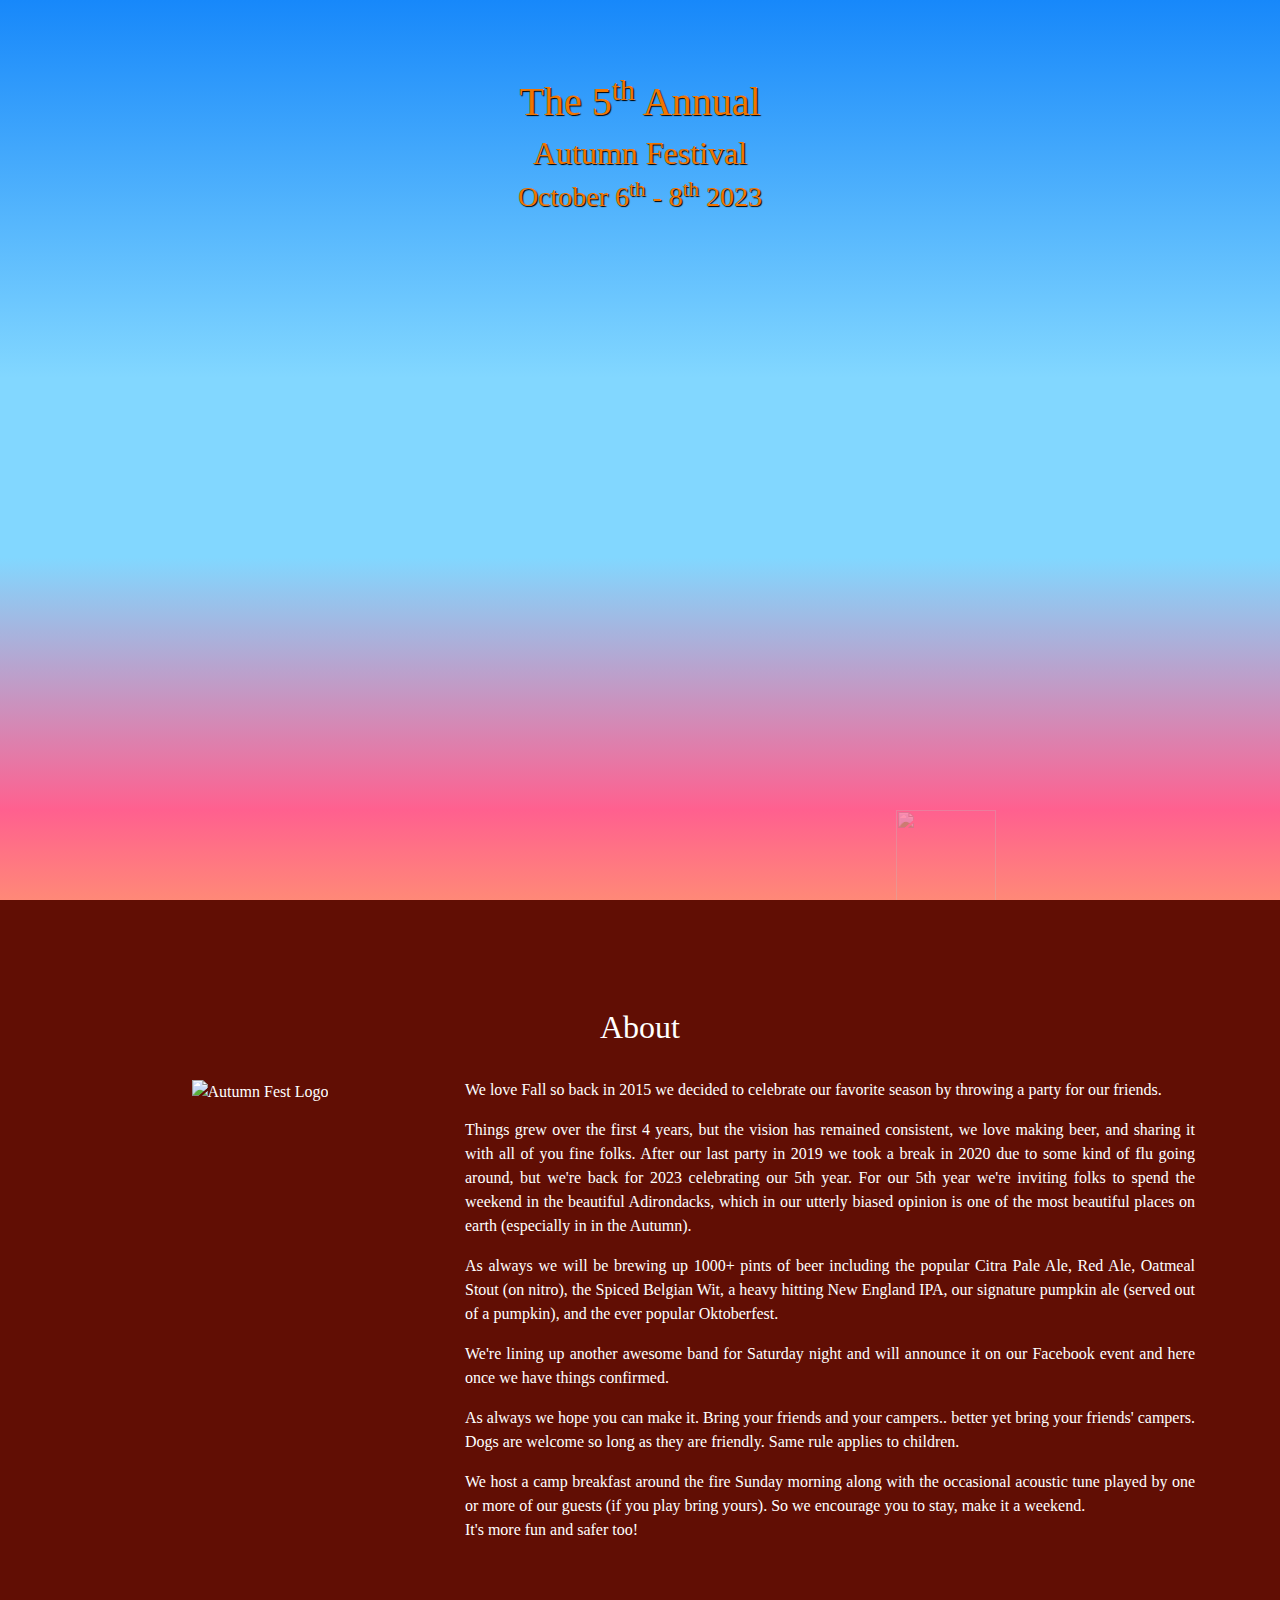
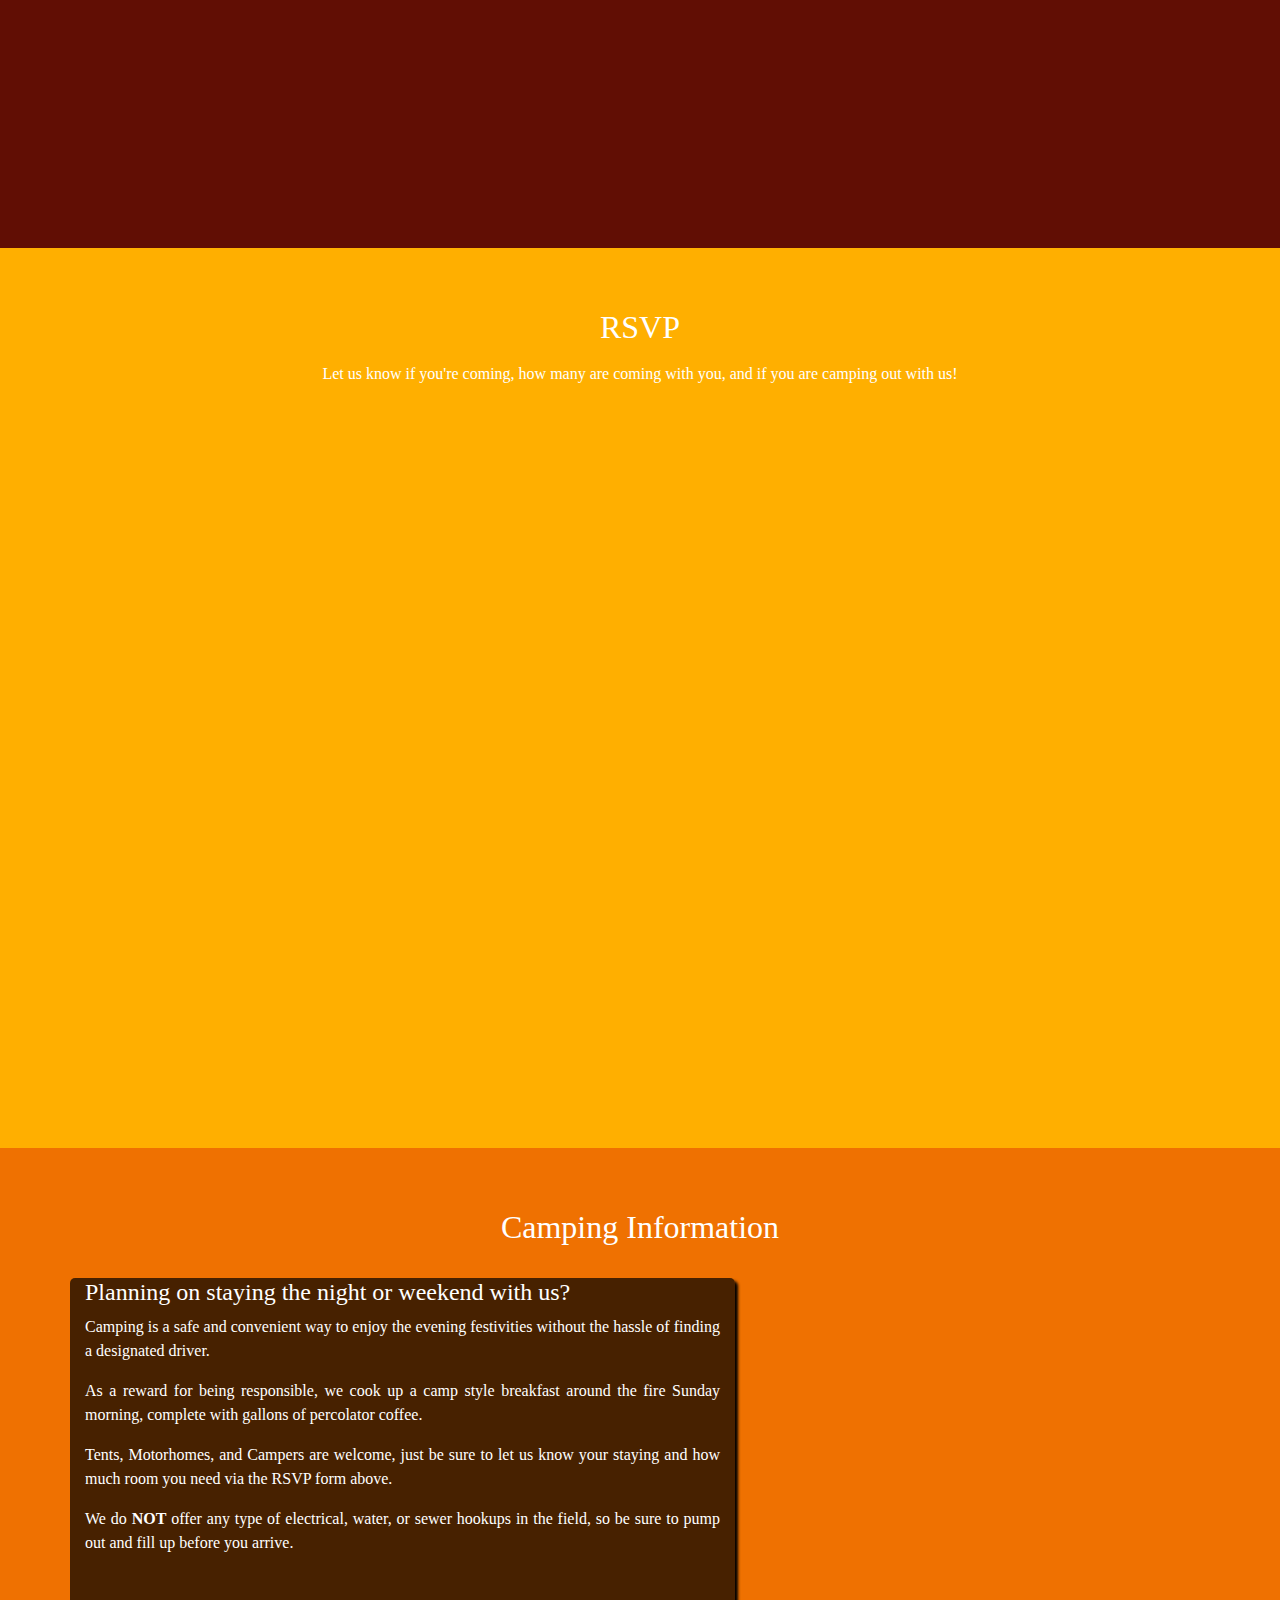
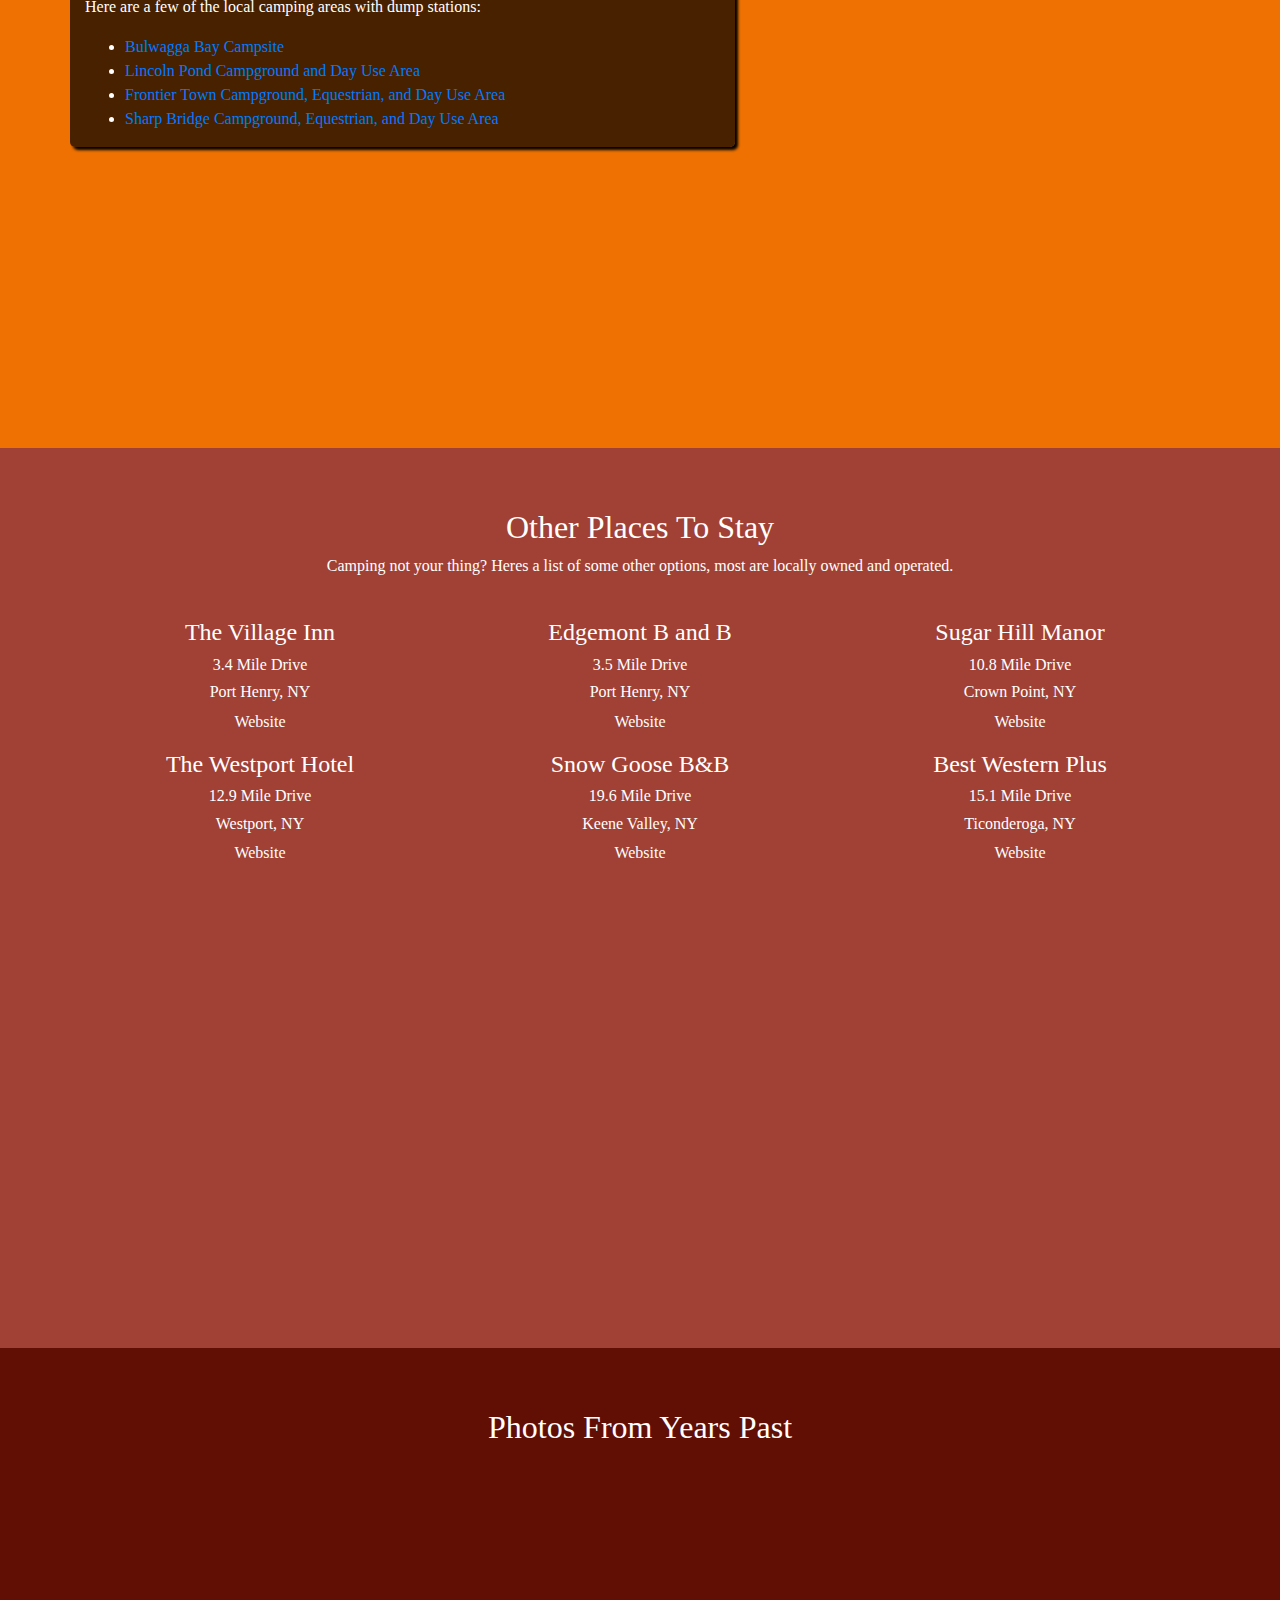
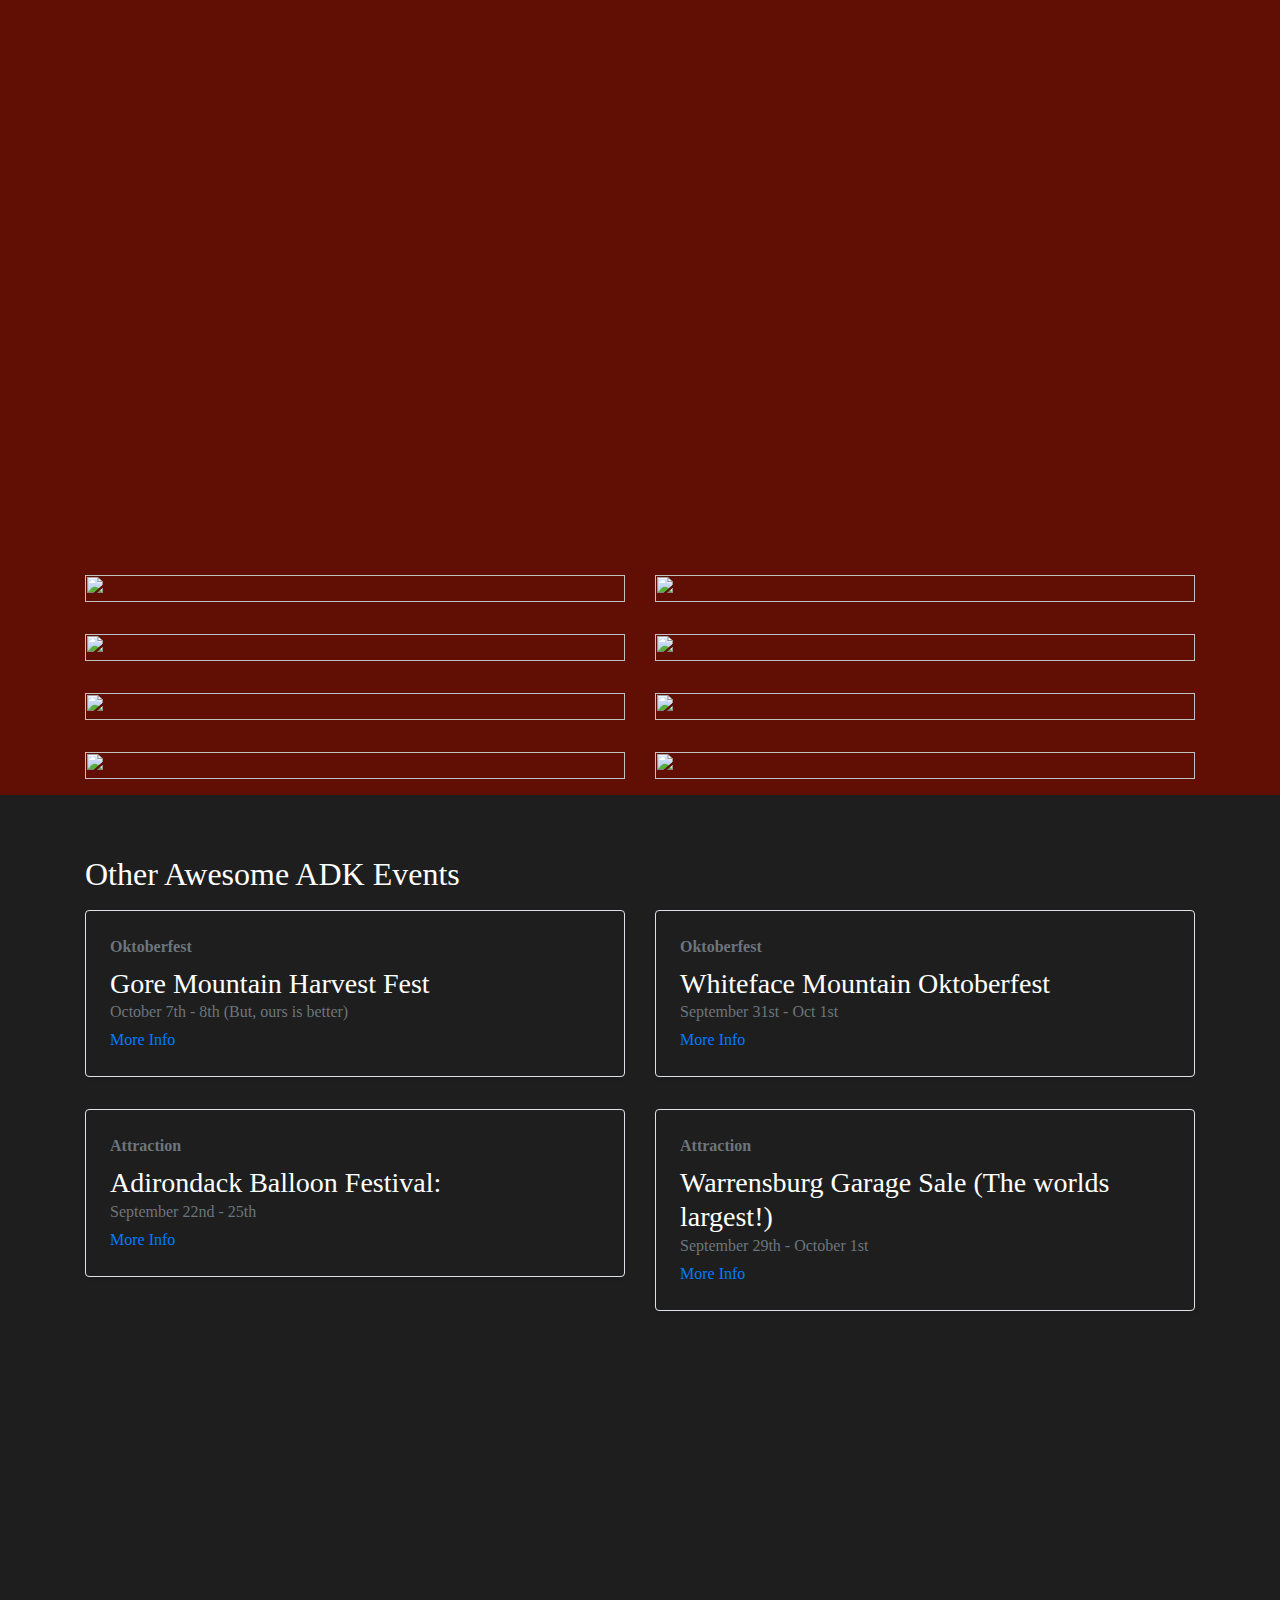
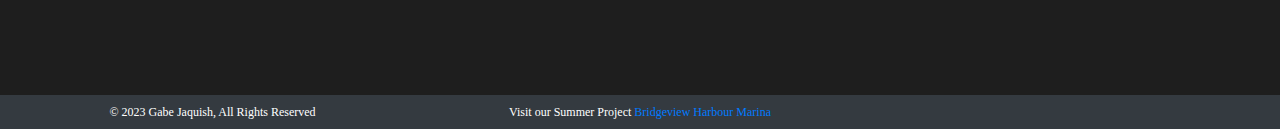
==== commit e0e166ce: "Updated Events" ====
--- a/index.html
+++ b/index.html
@@ -156,11 +156,11 @@
                             celebrating our 5th year.
 
                             For our 5th year we're inviting folks to spend the weekend in the beautiful Adirondacks,
-                            which in our utterly biased opinion is one of the most beautiful places on earth in the
-                            fall.
-                        </p>
-                        <p>
-                            As always we will be brewing up close to 1000 pints of beer including the popular Citra Pale
+                            which in our utterly biased opinion is one of the most beautiful places on earth (especially in in the
+                            Autumn).
+                        </p>
+                        <p>
+                            As always we will be brewing up 1000+ pints of beer including the popular Citra Pale
                             Ale, Red Ale, Oatmeal Stout (on nitro), the Spiced Belgian Wit, a heavy hitting New England
                             IPA, our signature pumpkin ale (served out of a pumpkin), and the ever popular Oktoberfest.
                         </p>
@@ -421,7 +421,7 @@
             <div class="container">
                 <div class="row mb-2">
                     <div class="col-12">
-                        <h2>Other ADK Events</h2>
+                        <h2>Other Awesome ADK Events</h2>
                     </div>
                 </div>
 
@@ -431,10 +431,50 @@
                             class="row no-gutters border rounded overflow-hidden flex-md-row mb-4 shadow-sm h-md-250 position-relative">
                             <div class="col p-4 d-flex flex-column position-static">
                                 <strong class="d-inline-block mb-2 text-muted">Oktoberfest</strong>
-                                <h3 class="mb-0">Coming Soon</h3>
-                                <div class="mb-1 text-muted">Oct 6 - 13</div>
+                                <h3 class="mb-0">Gore Mountain Harvest Fest</h3>
+                                <div class="mb-1 text-muted">October 7th - 8th (But, ours is better)</div>
                                 <p class="card-text mb-auto"></p>
-                                <a href="#" class="stretched-link">More Info</a>
+                                <a href="https://goremountain.com/harvest-fest-2023/" class="stretched-link">More Info</a>
+                            </div>
+                        </div>
+                    </div>
+
+                    <div class="col-md-6">
+                        <div
+                            class="row no-gutters border rounded overflow-hidden flex-md-row mb-4 shadow-sm h-md-250 position-relative">
+                            <div class="col p-4 d-flex flex-column position-static">
+                                <strong class="d-inline-block mb-2 text-muted">Oktoberfest</strong>
+                                <h3 class="mb-0">Whiteface Mountain Oktoberfest</h3>
+                                <div class="mb-1 text-muted">September 31st -  Oct 1st</div>
+                                <p class="card-text mb-auto"></p>
+                                <a href="https://whiteface.com/todo/oktoberfest/" class="stretched-link">More Info</a>
+                            </div>
+                        </div>
+                    </div>
+                </div>
+                <div class="row mb-2">
+                    <div class="col-md-6">
+                        <div
+                            class="row no-gutters border rounded overflow-hidden flex-md-row mb-4 shadow-sm h-md-250 position-relative">
+                            <div class="col p-4 d-flex flex-column position-static">
+                                <strong class="d-inline-block mb-2 text-muted">Attraction</strong>
+                                <h3 class="mb-0">Adirondack Balloon Festival: </h3>
+                                <div class="mb-1 text-muted">September 22nd - 25th</div>
+                                <p class="card-text mb-auto"></p>
+                                <a href="https://goremountain.com/harvest-fest-2023/" class="stretched-link">More Info</a>
+                            </div>
+                        </div>
+                    </div>
+
+                    <div class="col-md-6">
+                        <div
+                            class="row no-gutters border rounded overflow-hidden flex-md-row mb-4 shadow-sm h-md-250 position-relative">
+                            <div class="col p-4 d-flex flex-column position-static">
+                                <strong class="d-inline-block mb-2 text-muted">Attraction</strong>
+                                <h3 class="mb-0">Warrensburg Garage Sale (The worlds largest!)</h3>
+                                <div class="mb-1 text-muted">September 29th -  October 1st</div>
+                                <p class="card-text mb-auto"></p>
+                                <a href="https://warrensburggaragesale.com/" class="stretched-link">More Info</a>
                             </div>
                         </div>
                     </div>
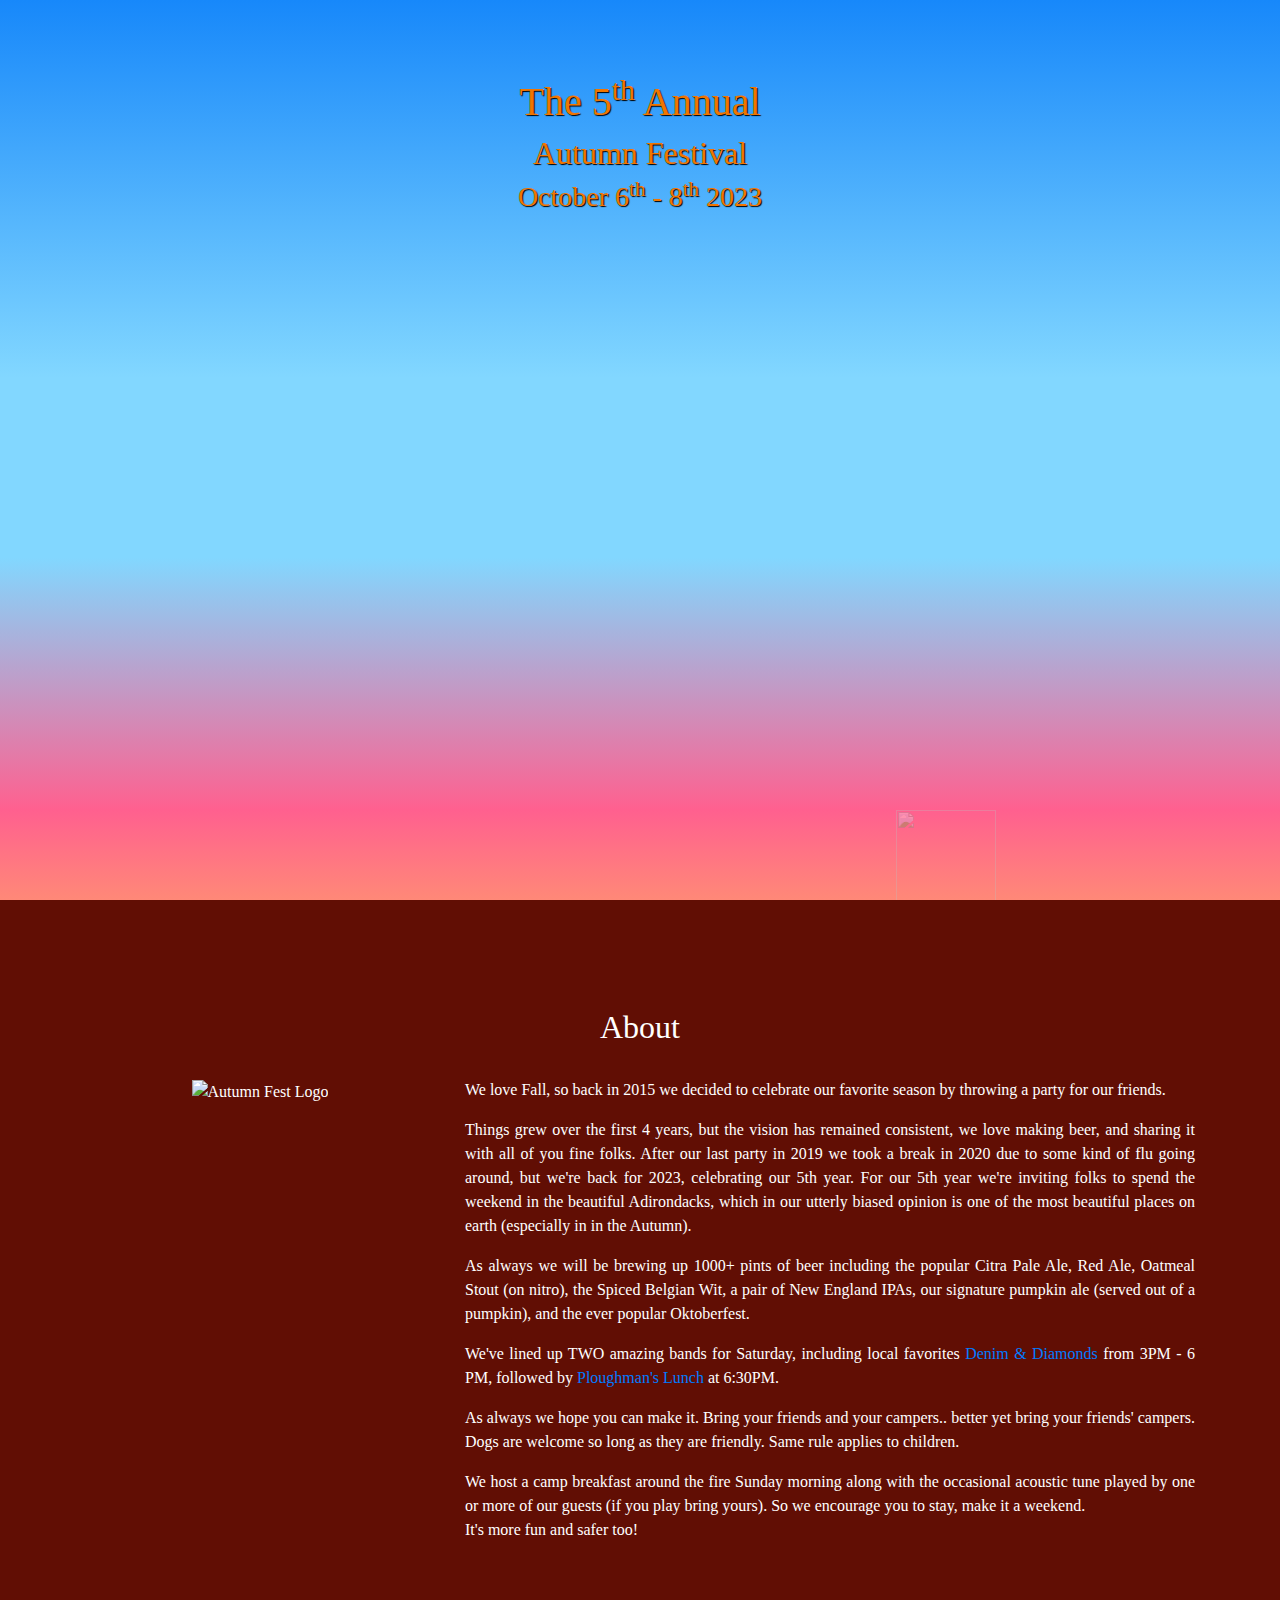
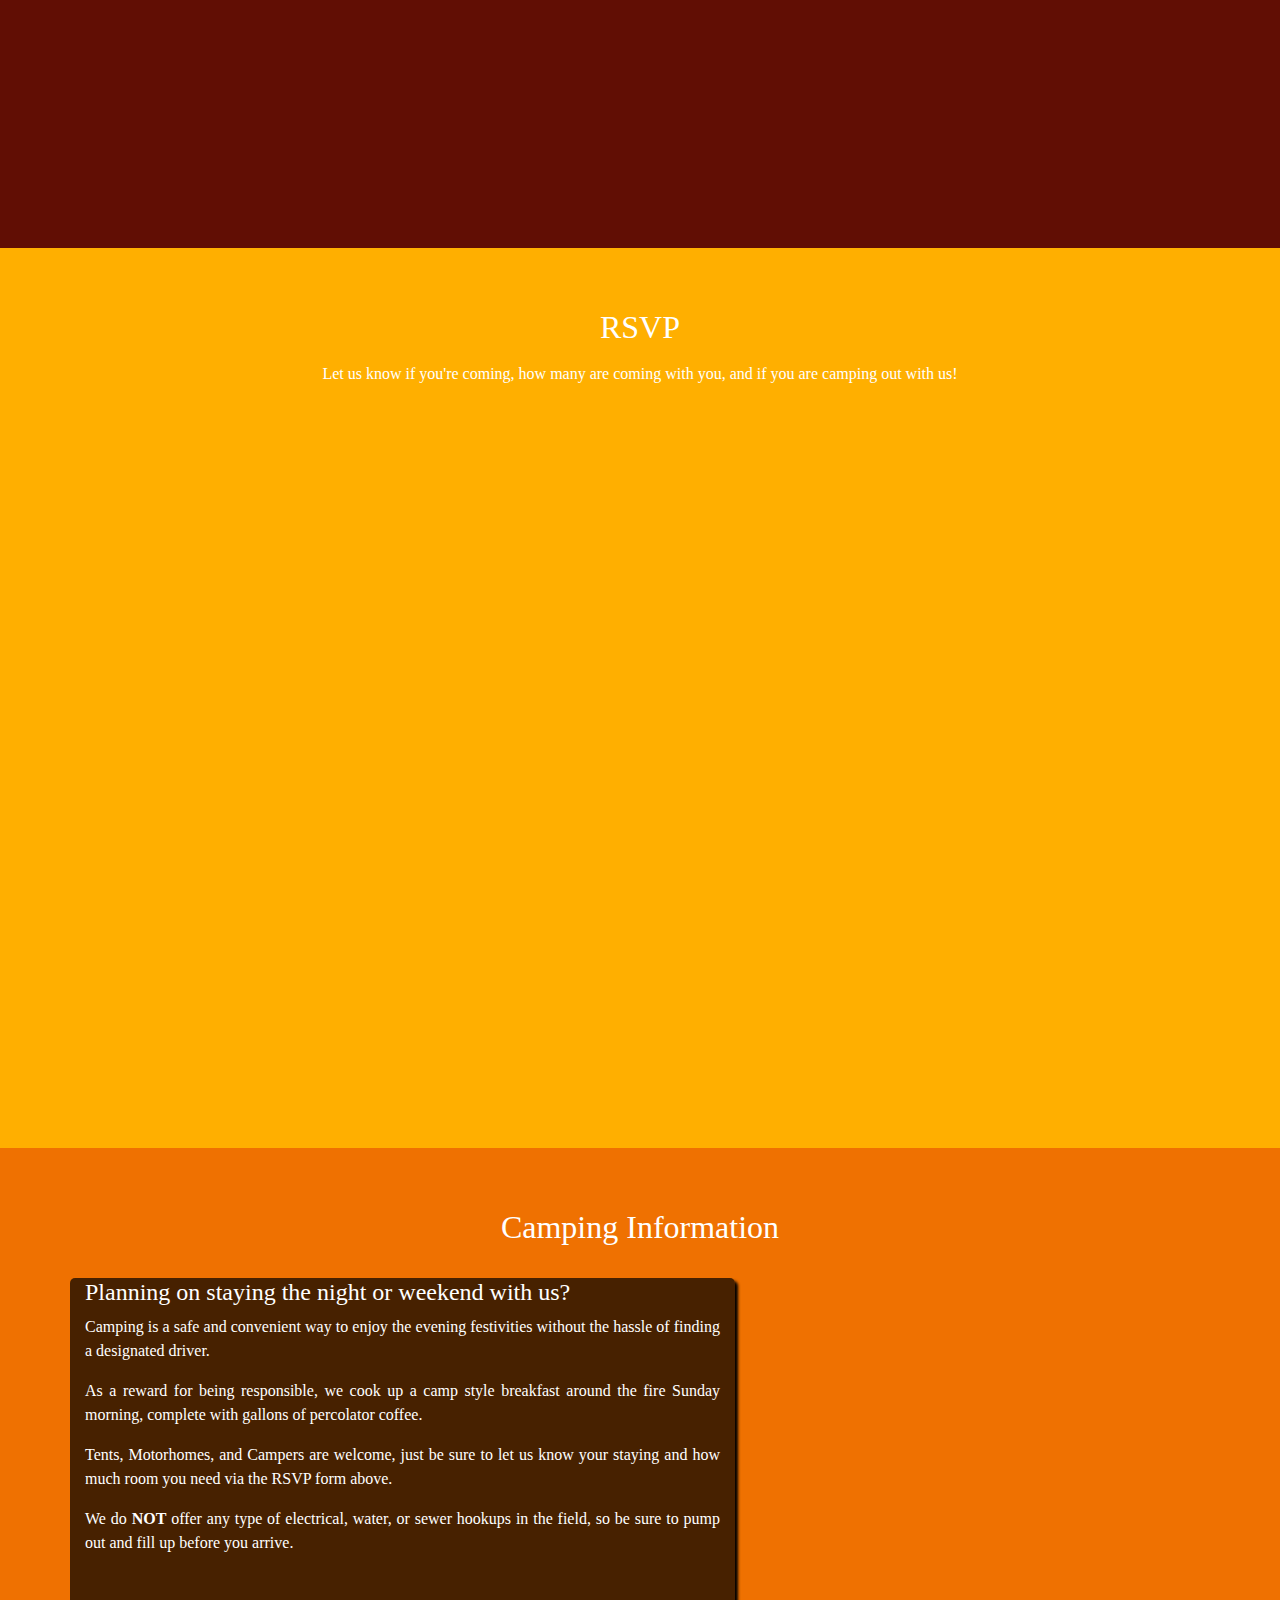
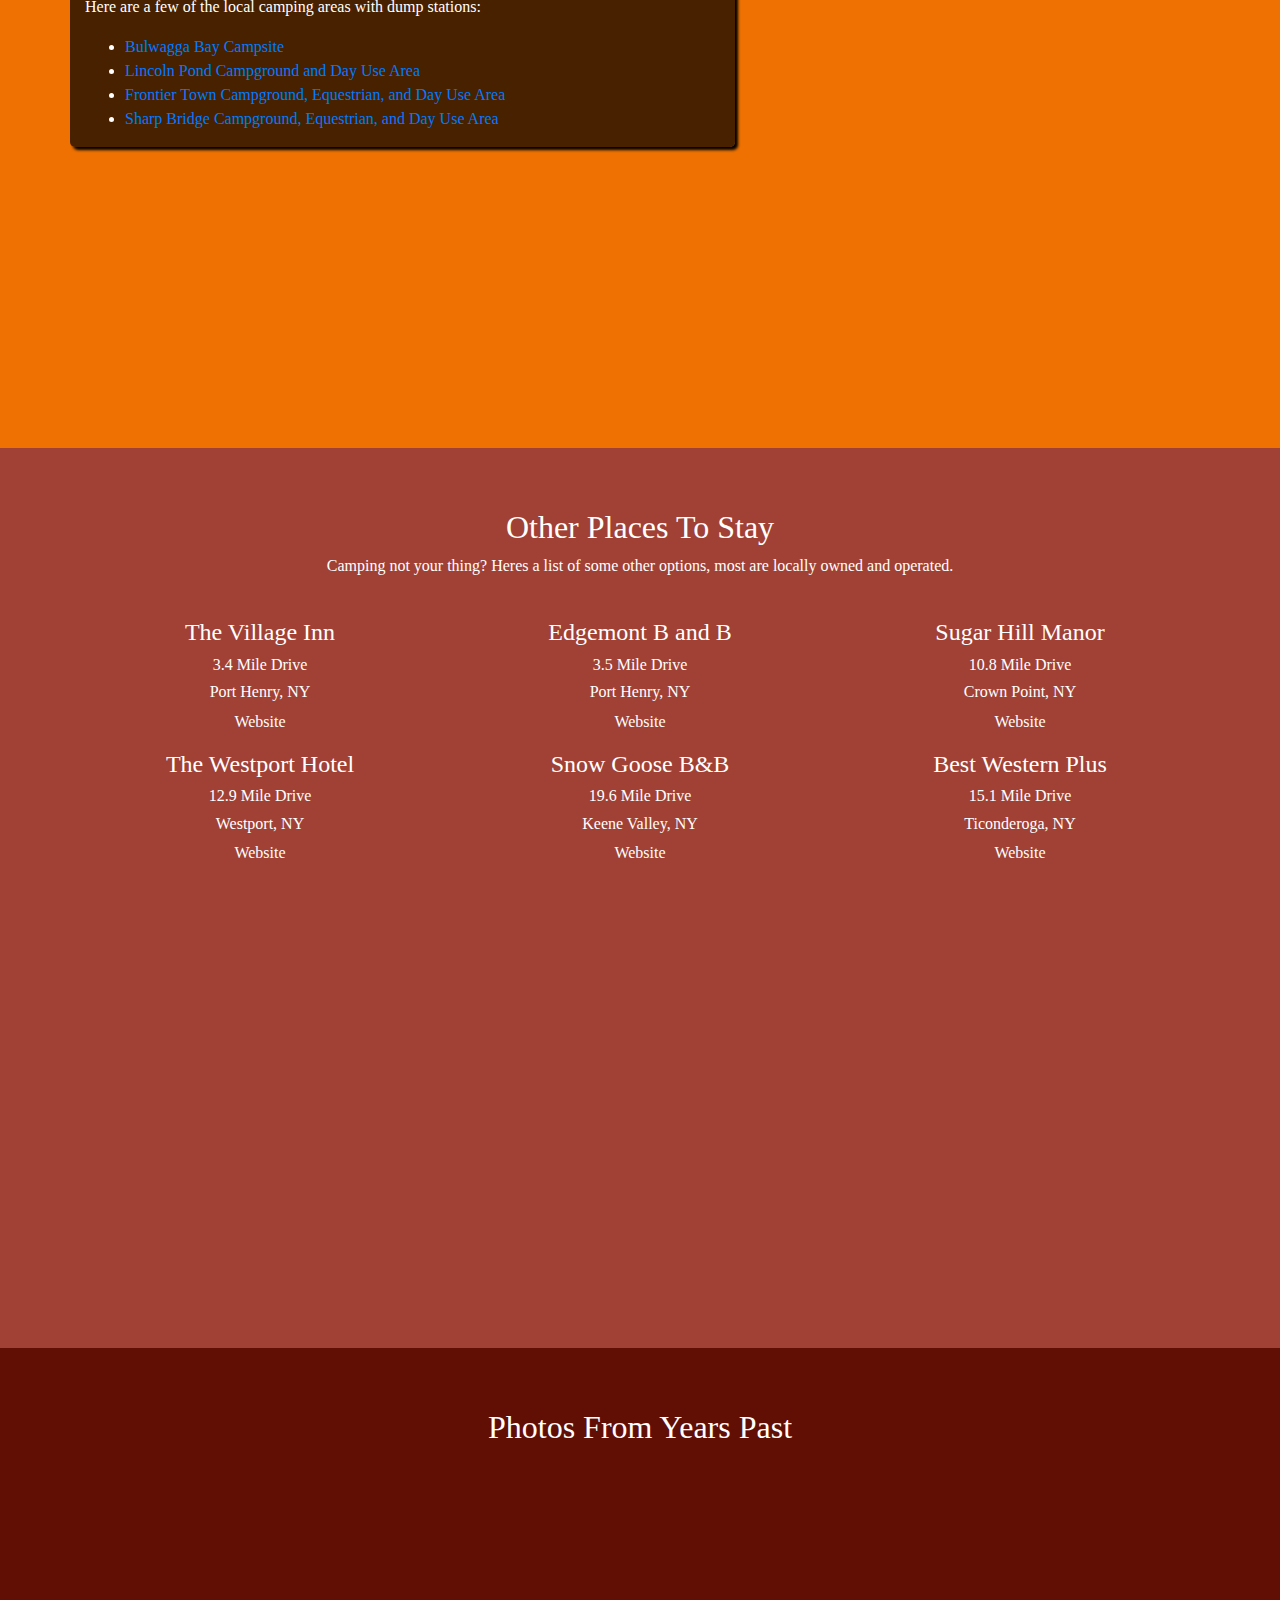
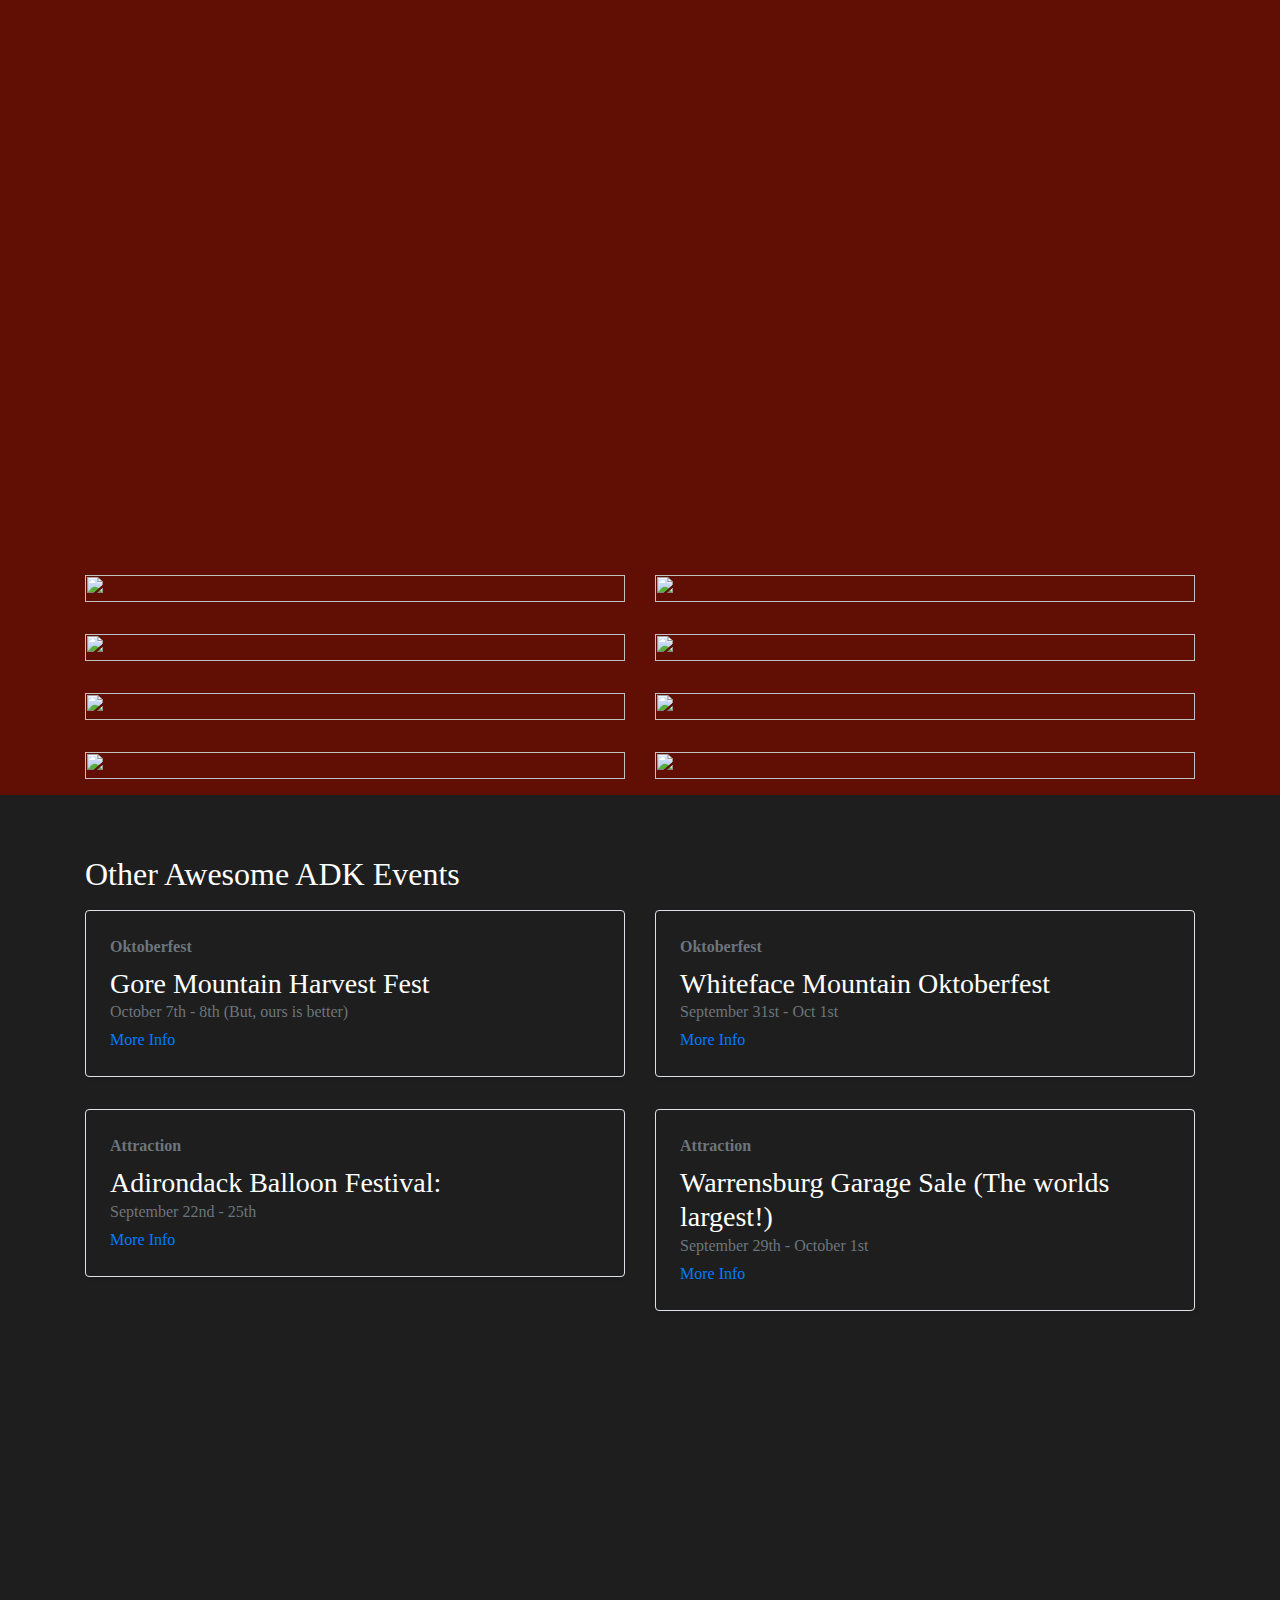
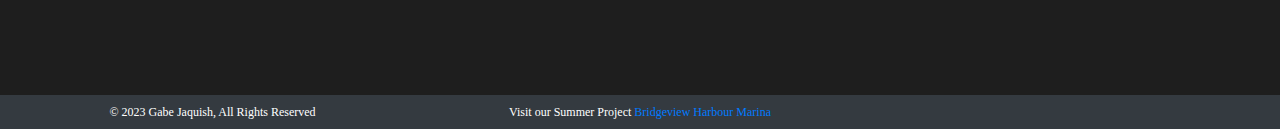
==== commit ed0dc440: "Update index.html" ====
--- a/index.html
+++ b/index.html
@@ -21,7 +21,7 @@
     <meta name="author" content="Gabriel Jaquish">
 
     <!-- Twitter Card data -->
-    <meta name="twitter:card" content="https://adkautumnfest.com/images/AutumnFest2019-OG-Image.jpg">
+    <meta name="twitter:card" content="https://adkautumnfest.com/images/Photos/Party11.jpg">
     <meta name="twitter:site" content="@ADKAutumnFest">
     <meta name="twitter:site:id" content="">
     <meta name="twitter:title" content="The 5th Annual Autumn Festival">
@@ -36,7 +36,7 @@
     <meta property="og:title" content="The 5th Annual Autumn Festival" />
     <meta property="og:type" content="website" />
     <meta property="og:url" content="https://adkautumnfest.com/" />
-    <meta property="og:image" content="https://adkautumnfest.com/images/AutumnFest2019-OG-Image.jpg" />
+    <meta property="og:image" content="https://adkautumnfest.com/images/Photos/Party11.jpg" />
     <meta property="og:description"
         content="The 5th Annual Autumn Festival - October 6th - 8th 2023 in the beautiful Adirondack Mountains - Craft Beer, Lawn Games, Live Music, &amp; Fall Flavors" />
     <meta property="og:site_name" content="AdkAutumnFest" />
@@ -146,13 +146,13 @@
                     </div>
                     <div class="col-lg-8 col-sm-12 py-4 text-justify">
                         <p>
-                            We love Fall so back in 2015 we decided to celebrate our favorite season by throwing a
+                            We love Fall, so back in 2015 we decided to celebrate our favorite season by throwing a
                             party for our friends.
                         </p>
                         <p>
                             Things grew over the first 4 years, but the vision has remained consistent, we love
                             making beer, and sharing it with all of you fine folks. After our last party in 2019
-                            we took a break in 2020 due to some kind of flu going around, but we're back for 2023
+                            we took a break in 2020 due to some kind of flu going around, but we're back for 2023,
                             celebrating our 5th year.
 
                             For our 5th year we're inviting folks to spend the weekend in the beautiful Adirondacks,
@@ -161,12 +161,13 @@
                         </p>
                         <p>
                             As always we will be brewing up 1000+ pints of beer including the popular Citra Pale
-                            Ale, Red Ale, Oatmeal Stout (on nitro), the Spiced Belgian Wit, a heavy hitting New England
-                            IPA, our signature pumpkin ale (served out of a pumpkin), and the ever popular Oktoberfest.
-                        </p>
-                        <p>
-                            We're lining up another awesome band for Saturday night and will announce it on our Facebook
-                            event and here once we have things confirmed.
+                            Ale, Red Ale, Oatmeal Stout (on nitro), the Spiced Belgian Wit, a pair of New England
+                            IPAs, our signature pumpkin ale (served out of a pumpkin), and the ever popular Oktoberfest.
+                        </p>
+                        <p>
+                            We've lined up TWO amazing bands for Saturday, including local favorites 
+			    <a href="https://www.facebook.com/denimanddiamondsmusic" target="_blank">Denim & Diamonds</a> from 3PM - 6 PM, 
+			    followed by <a href="https://www.facebook.com/ploughmanslunchband" target="_blank">Ploughman's Lunch</a> at 6:30PM.
                         </p>
                         <p>
                             As always we hope you can make it. Bring your friends and your campers.. better yet bring
@@ -200,7 +201,7 @@
                     </div>
                 </div>
                 <div class="row">
-                    <div class="col-12 py-2">
+                    <div class="col-12 py-2 style="height:1500px;">
                         <div id="eventbrite-widget-container-611442349527"></div>
 
                         <script src="https://www.eventbrite.com/static/widgets/eb_widgets.js"></script>
@@ -217,7 +218,7 @@
                                 iframeContainerId: 'eventbrite-widget-container-611442349527',
 
                                 // Optional
-                                iframeContainerHeight: 425,  // Widget height in pixels. Defaults to a minimum of 425px if not provided
+                                iframeContainerHeight: 1500,  // Widget height in pixels. Defaults to a minimum of 425px if not provided
                                 onOrderComplete: exampleCallback  // Method called when an order has successfully completed
                             });
                         </script>
@@ -627,4 +628,4 @@
     </script>
 </body>
 
-</html>+</html>
